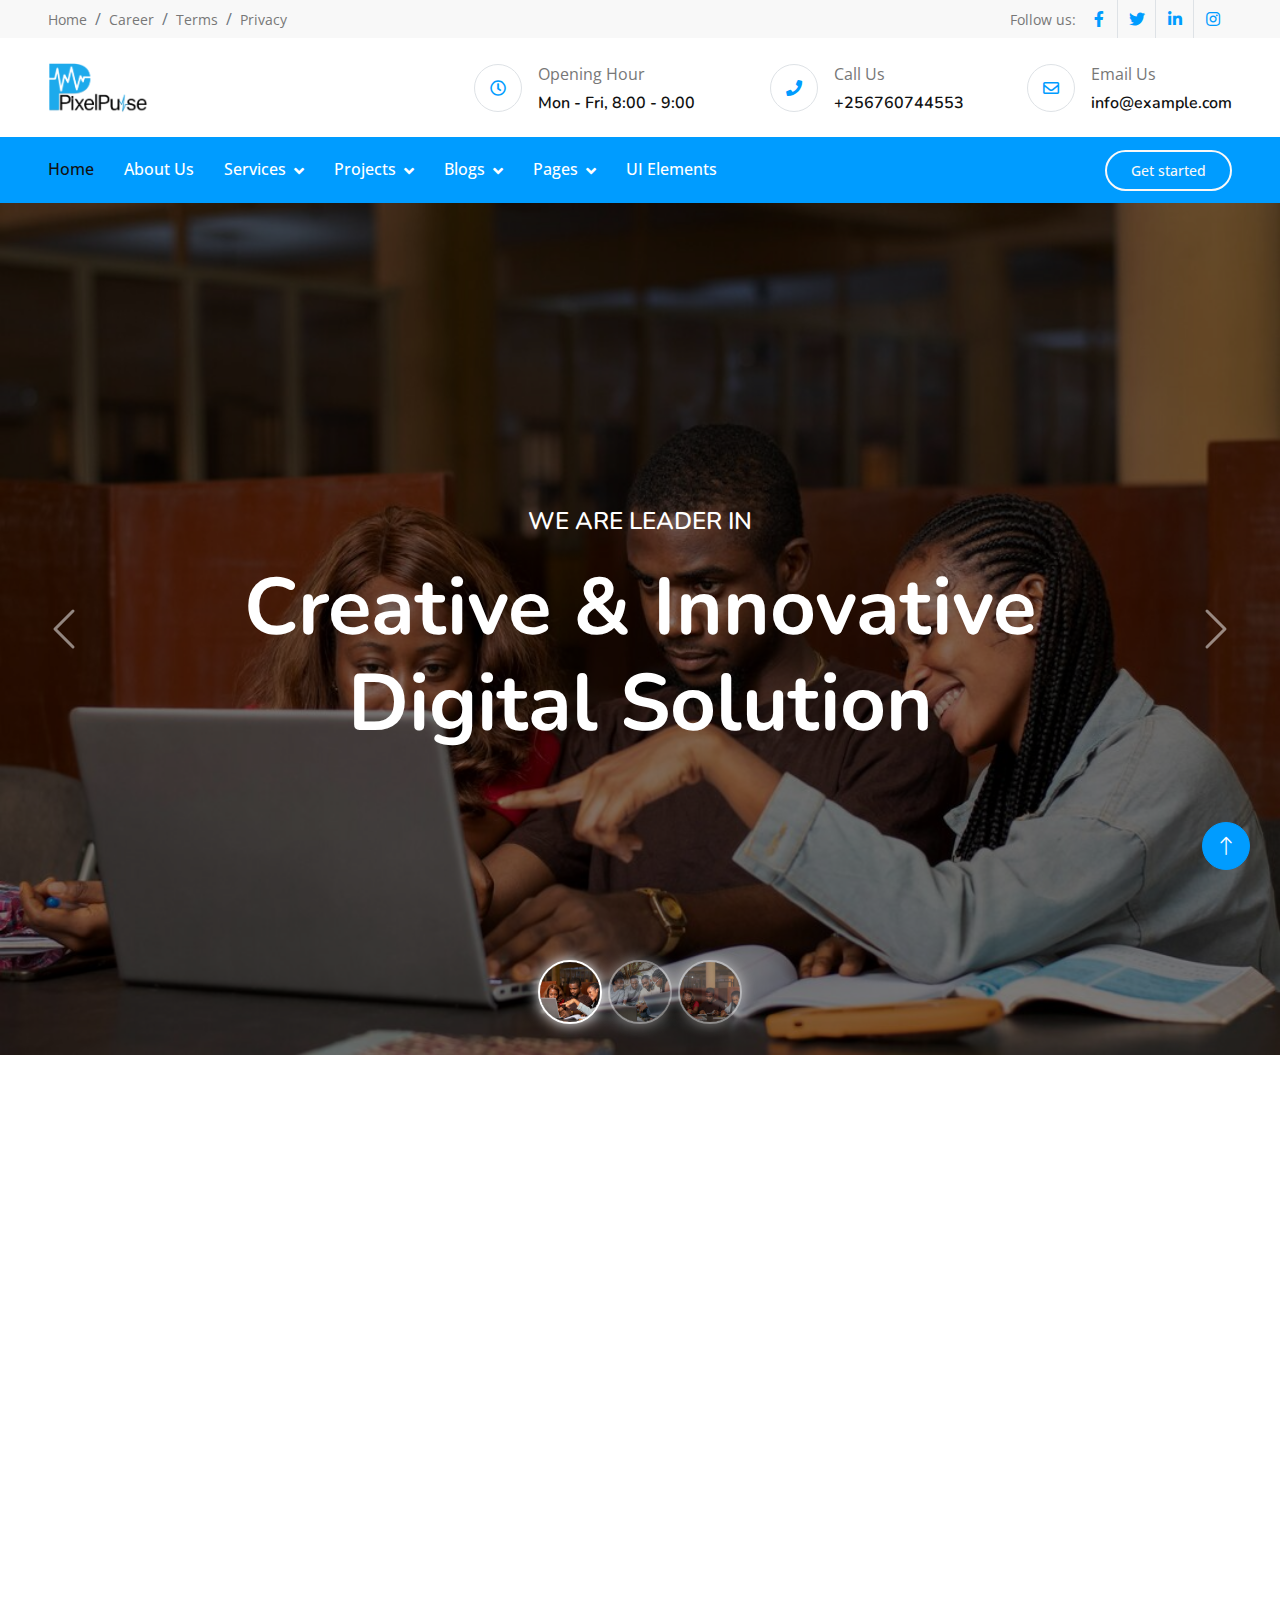
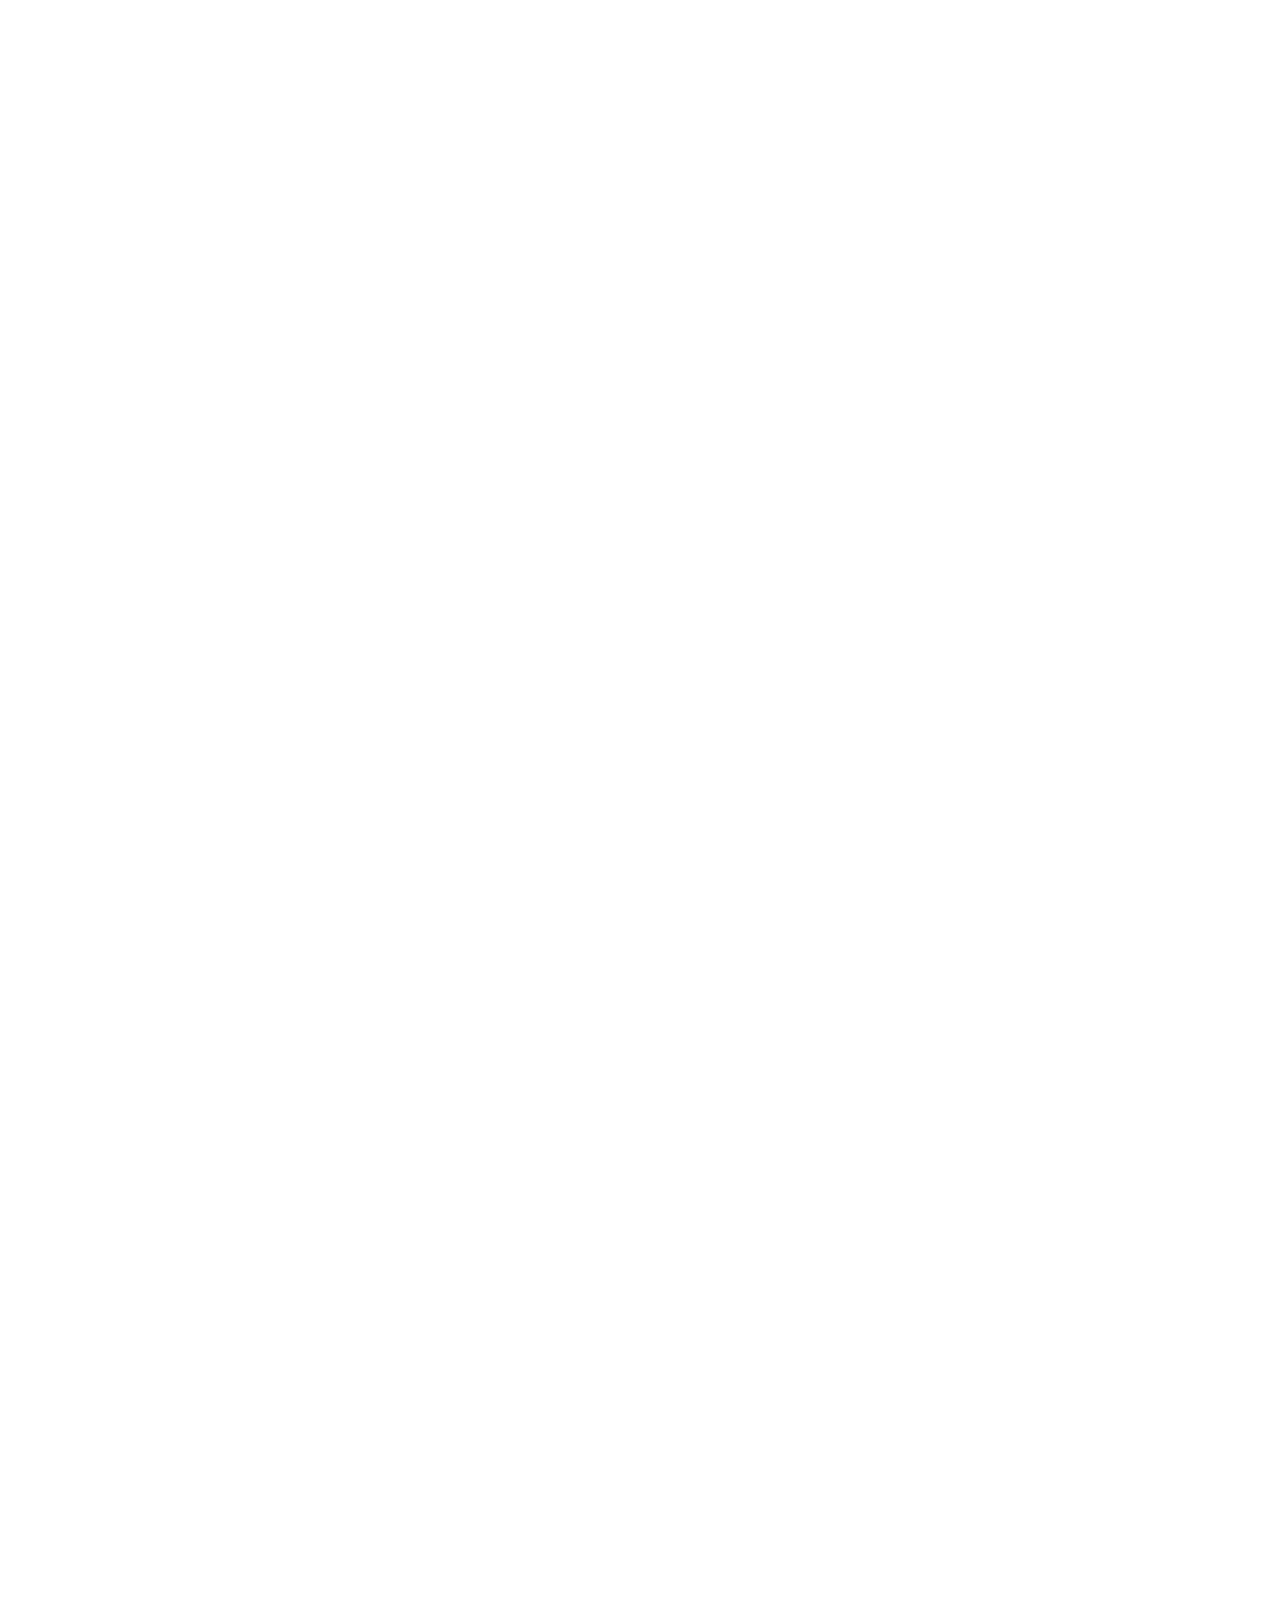
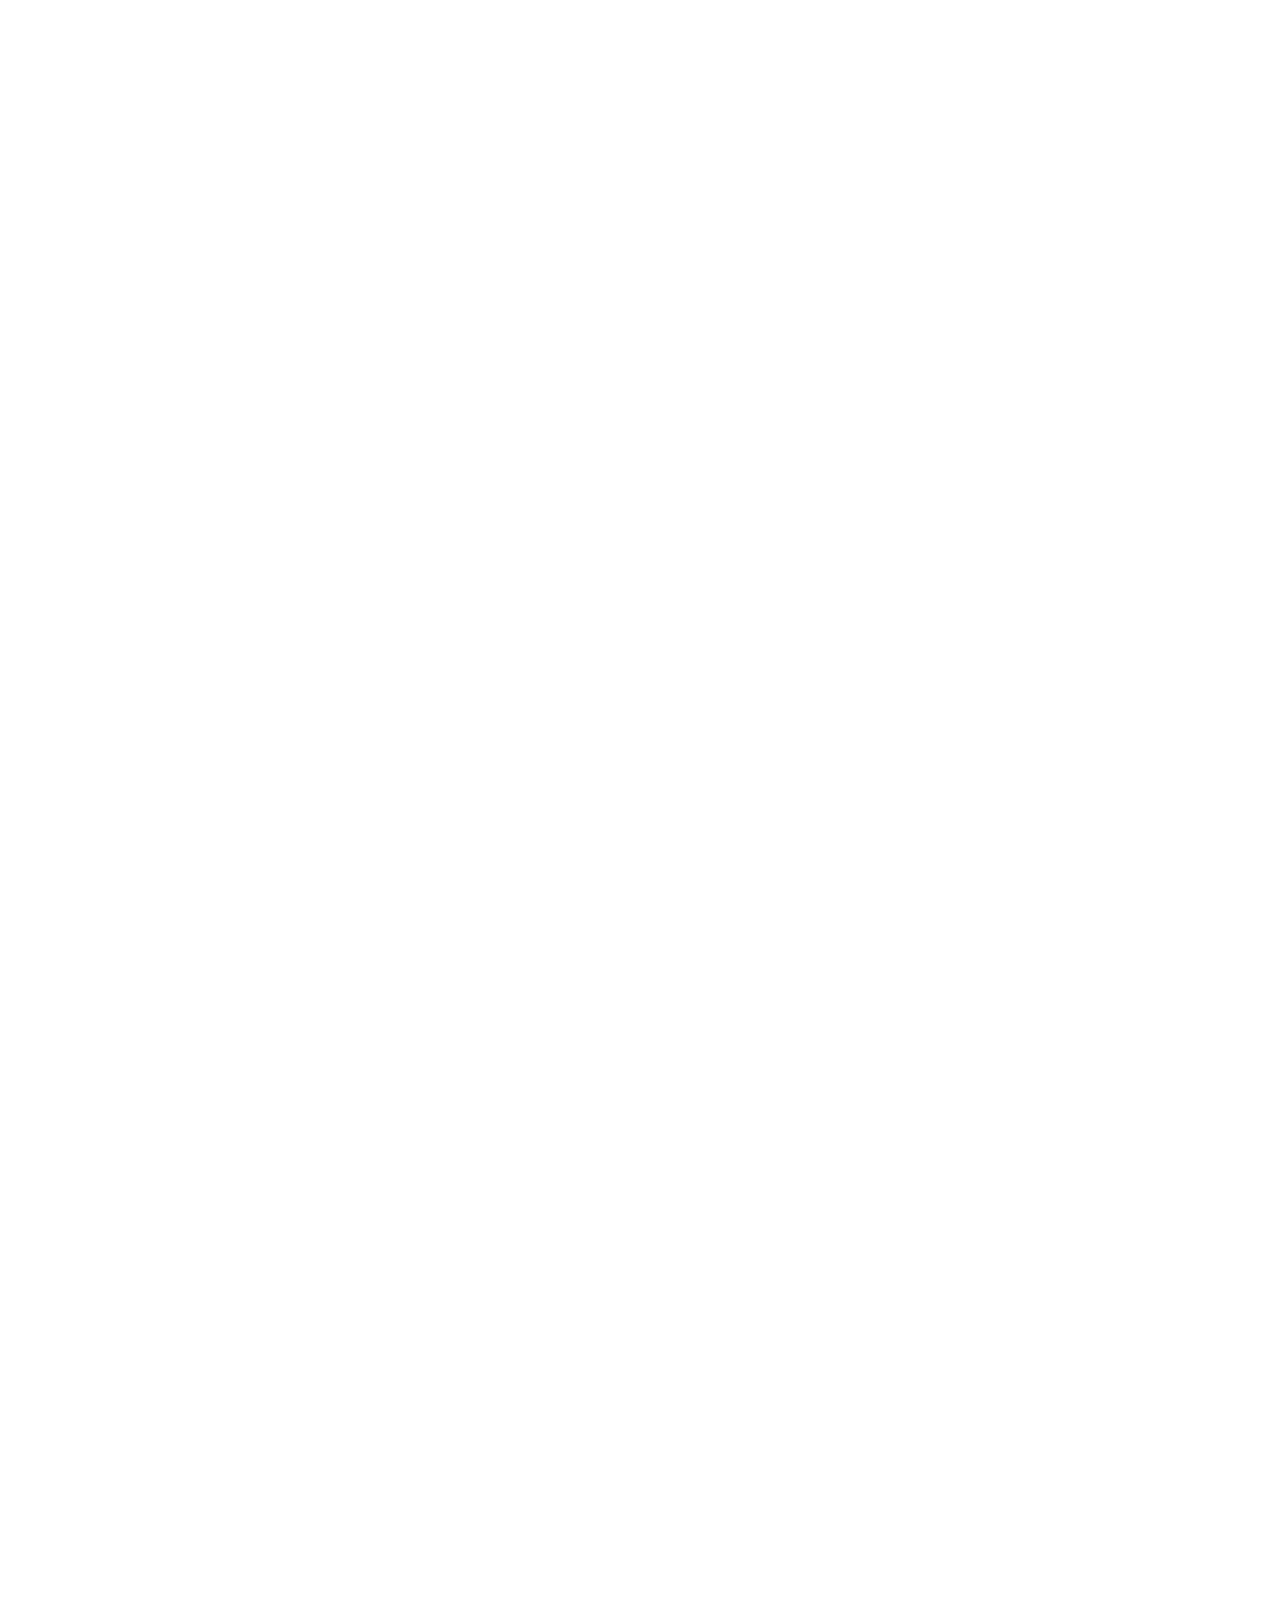
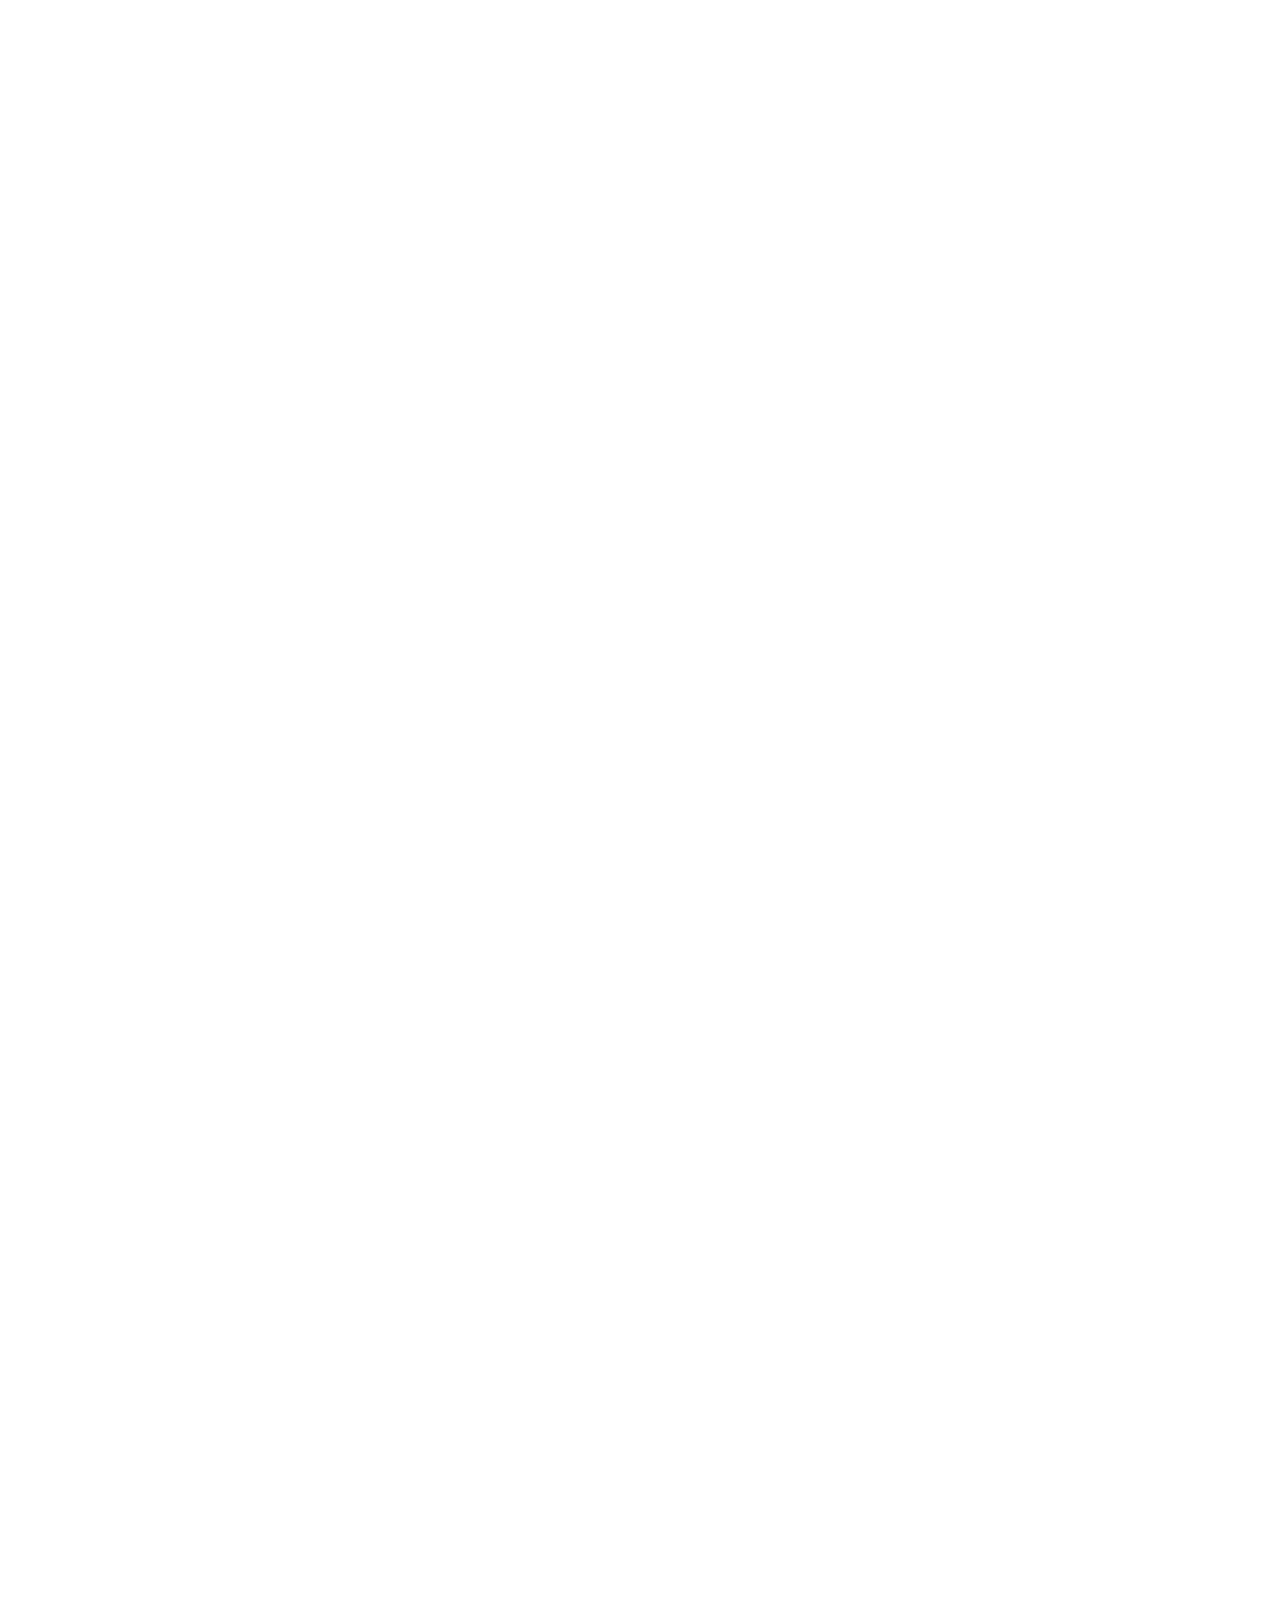
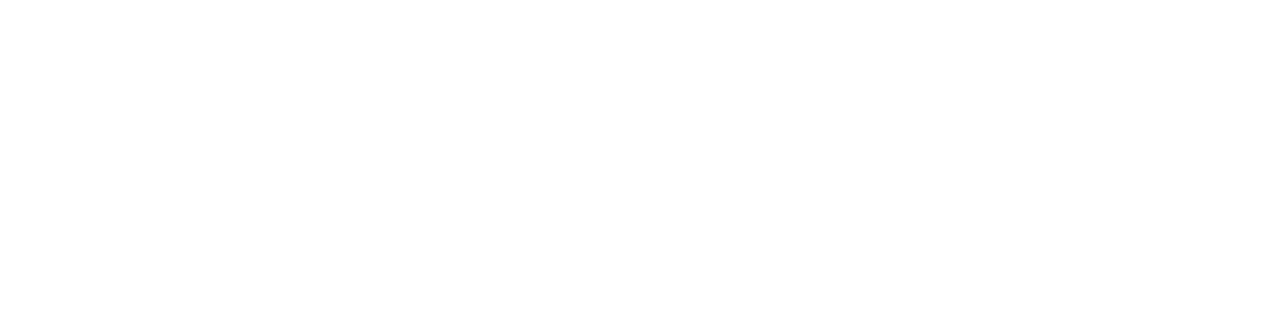
==== index.html @ 64dba848 "Update index.html" ====
<!DOCTYPE html>
<html lang="en">

<head>
  <meta charset="utf-8" />
  <title>Pixel Pulse</title>
  <meta content="width=device-width, initial-scale=1.0" name="viewport" />
  <!-- Meta tags for Pixel Pulse website -->

<meta name="description" content="Pixel Pulse is a leading software company specializing in custom web and mobile app development, innovative software solutions, and brand marketing strategies. We deliver high-quality, user-centric digital products to help businesses grow.">
<meta name="keywords" content="Pixel Pulse, Pixel Pulse company, Mobile App Development, Custom Software Solutions, Brand Marketing, Software Development Company, Digital Transformation Services, Innovative Software Solutions, Web Design and Development, Mobile App Design, Digital Product Development, User-Centric Design, Custom Web Applications, Software Company in [Your Location], Digital Marketing Solutions, App Development Experts, Enterprise Software Solutions, Full-Stack Development, Responsive Web Design, Tailored Software Development, Website Development Company">
<meta name="robots" content="index, follow">
<meta name="author" content="Pixel Pulse">
<meta name="viewport" content="width=device-width, initial-scale=1.0">
<meta property="og:title" content="Pixel Pulse | Software Development and Brand Marketing Solutions">
<meta property="og:description" content="Pixel Pulse delivers high-quality web and mobile app development, custom software solutions, and brand marketing strategies to help your business succeed in the digital world.">
<meta property="og:image" content="/images/PixelPulselogo2.png">
<meta property="og:url" content="https://www.pixpulsed.com">
<meta property="og:type" content="website">
<meta name="twitter:title" content="Pixel Pulse | Software Development and Brand Marketing Solutions">
<meta name="twitter:description" content="Pixel Pulse provides innovative software solutions, web and mobile app development, and brand marketing services to drive growth and success for your business.">
<meta name="facebook:image" content="/images/PixelPulselogo2.png">

  <meta content="" name="description" />

  <link href="/images/favicon.png" rel="icon" width="50px" />

  <link rel="preconnect" href="https://fonts.googleapis.com" />
  <link rel="preconnect" href="https://fonts.gstatic.com" crossorigin="" />
  <link
    href="https://fonts.googleapis.com/css2?family=Open+Sans:wght@400;500&amp;family=Nunito:wght@600;700&amp;display=swap"
    rel="stylesheet" />

  <link href="css/all.min.css" rel="stylesheet" />
  <link href="css/bootstrap-icons.css" rel="stylesheet" />

  <link href="css/animate.min.css" rel="stylesheet" />
  <link href="css/owl.carousel.min.css" rel="stylesheet" />
  <link href="css/lightbox.min.css" rel="stylesheet" />

  <link href="css/bootstrap.min.css" rel="stylesheet" />

  <link href="css/style.css" rel="stylesheet" />

  <script type="application/ld+json">
{
  "@context": "https://schema.org",
  "@type": "softwareCompany",
  "name": "Pixel Pulse",
  "url": "https://www.pixpulsed.com",
  "logo": "/images/PixelPulselogo2.png",
  "contactPoint": {
    "@type": "ContactPoint",
    "telephone": "+25678454419",
    "contactType": "Customer Service",
    "areaServed": "UG",
    "availableLanguage": "English"
  },
  "sameAs": [
    "https://www.facebook.com/profile.php?id=100083623573584",
  ],
  "founder": [
    {
      "@type": "Person",
      "name": "Johnson Achuk",
      "jobTitle": "CEO & Co-Founder",
      "image": "/images/Achuk.png",
      "sameAs": "https://www.facebook.com/achuk.johnson",
      "worksFor": {
        "@type": "softwareCompany",
        "name": "Pixel Pulse"
      }
    },
    {
      "@type": "Person",
      "name": "Biar Thon",
      "jobTitle": "CTO & Co-Founder",
      "image": "/images/Biar.jpg",
      "sameAs": "https://www.facebook.com/profile.php?id=61558043156077",
      "worksFor": {
        "@type": "softwareCompany",
        "name": "Pixel Pulse"
      }
    }
  ]
}
</script>

</head>

<body>
  <style>
    .spinner-container {
      position: relative;
      width: 6rem;
      height: 6rem;
    }

    .static-img {
      position: absolute;
      top: 50%;
      left: 50%;
      width: 70px;
      height: auto;
      transform: translate(-50%, -50%);
    }
  </style>

  <div id="spinner"
    class="show bg-white position-fixed translate-middle w-100 vh-100 top-50 start-50 d-flex align-items-center justify-content-center">
    <div class="spinner-container">
      <div class="spinner-border text-primary" style="width: 6rem; height: 6rem" role="status"></div>
      <img src="/images/PixelPulselogo2.png" alt="Loading" class="static-img" />
    </div>
  </div>

  <div class="container-fluid bg-light px-0 wow fadeIn" data-wow-delay="0.1s">
    <div class="row gx-0 align-items-center d-none d-lg-flex">
      <div class="col-lg-6 px-5 text-start">
        <ol class="breadcrumb mb-0">
          <li class="breadcrumb-item">
            <a class="small text-secondary" href="#">Home</a>
          </li>
          <li class="breadcrumb-item">
            <a class="small text-secondary" href="#">Career</a>
          </li>
          <li class="breadcrumb-item">
            <a class="small text-secondary" href="#">Terms</a>
          </li>
          <li class="breadcrumb-item">
            <a class="small text-secondary" href="#">Privacy</a>
          </li>
        </ol>
      </div>
      <div class="col-lg-6 px-5 text-end">
        <small>Follow us:</small>
        <div class="h-100 d-inline-flex align-items-center">
          <a class="btn-square text-primary border-end rounded-0" href=""><i class="fab fa-facebook-f"></i></a>
          <a class="btn-square text-primary border-end rounded-0" href=""><i class="fab fa-twitter"></i></a>
          <a class="btn-square text-primary border-end rounded-0" href=""><i class="fab fa-linkedin-in"></i></a>
          <a class="btn-square text-primary pe-0" href=""><i class="fab fa-instagram"></i></a>
        </div>
      </div>
    </div>
  </div>

  <div class="container-fluid py-4 px-5 wow fadeIn" data-wow-delay="0.1s">
    <div class="row align-items-center top-bar">
      <div class="col-lg-4 col-md-12 text-center text-lg-start">
        <a href="" class="navbar-brand m-0 p-0">
          <img src="/images/PixelPulselogo.png" width="100px" />
        </a>
      </div>
      <div class="col-lg-8 col-md-7 d-none d-lg-block">
        <div class="row">
          <div class="col-4">
            <div class="d-flex align-items-center justify-content-end">
              <div class="flex-shrink-0 btn-lg-square border rounded-circle">
                <i class="far fa-clock text-primary"></i>
              </div>
              <div class="ps-3">
                <p class="mb-2">Opening Hour</p>
                <h6 class="mb-0">Mon - Fri, 8:00 - 9:00</h6>
              </div>
            </div>
          </div>
          <div class="col-4">
            <div class="d-flex align-items-center justify-content-end">
              <div class="flex-shrink-0 btn-lg-square border rounded-circle">
                <i class="fa fa-phone text-primary"></i>
              </div>
              <div class="ps-3">
                <p class="mb-2">Call Us</p>
                <h6 class="mb-0">+256760744553</h6>
              </div>
            </div>
          </div>
          <div class="col-4">
            <div class="d-flex align-items-center justify-content-end">
              <div class="flex-shrink-0 btn-lg-square border rounded-circle">
                <i class="far fa-envelope text-primary"></i>
              </div>
              <div class="ps-3">
                <p class="mb-2">Email Us</p>
                <h6 class="mb-0">
                  <a href="/cdn-cgi/l/email-protection" class="__cf_email__"
                    data-cfemail="85ecebe3eac5e0fde4e8f5e9e0abe6eae8">[email�&nbsp;protected]</a>
                </h6>
              </div>
            </div>
          </div>
        </div>
      </div>
    </div>
  </div>

  <nav class="navbar navbar-expand-lg bg-primary navbar-dark sticky-top py-lg-0 px-lg-5 wow fadeIn"
    data-wow-delay="0.1s">
    <a href="#" class="navbar-brand ms-3 d-lg-none">MENU</a>
    <button type="button" class="navbar-toggler me-3" data-bs-toggle="collapse" data-bs-target="#navbarCollapse">
      <span class="navbar-toggler-icon"></span>
    </button>
    <div class="collapse navbar-collapse" id="navbarCollapse">
      <div class="navbar-nav me-auto p-3 p-lg-0">
        <a href="index.html" class="nav-item nav-link active">Home</a>
        <a href="about.html" class="nav-item nav-link">About Us</a>
        <div class="nav-item dropdown">
          <a href="#" class="nav-link dropdown-toggle" data-bs-toggle="dropdown">Services</a>
          <div class="dropdown-menu border-0 rounded-0 rounded-bottom m-0">
            <a href="service.html" class="dropdown-item">Service Grid</a>
            <a href="service-detail.html" class="dropdown-item">Service Detail</a>
          </div>
        </div>
        <div class="nav-item dropdown">
          <a href="#" class="nav-link dropdown-toggle" data-bs-toggle="dropdown">Projects</a>
          <div class="dropdown-menu border-0 rounded-0 rounded-bottom m-0">
            <a href="project.html" class="dropdown-item">Project Grid</a>
            <a href="project-detail.html" class="dropdown-item">Project Detail</a>
          </div>
        </div>
        <div class="nav-item dropdown">
          <a href="#" class="nav-link dropdown-toggle" data-bs-toggle="dropdown">Blogs</a>
          <div class="dropdown-menu border-0 rounded-0 rounded-bottom m-0">
            <a href="blog.html" class="dropdown-item">Blog Grid</a>
            <a href="blog-detail.html" class="dropdown-item">Blog Detail</a>
          </div>
        </div>
        <div class="nav-item dropdown">
          <a href="#" class="nav-link dropdown-toggle" data-bs-toggle="dropdown">Pages</a>
          <div class="dropdown-menu border-0 rounded-0 rounded-bottom m-0">
            <!--<a href="price.html" class="dropdown-item">Pricing Plan</a>-->
            <a href="feature.html" class="dropdown-item">Features</a>
            <a href="team.html" class="dropdown-item">Our Team</a>
            <a href="testimonial.html" class="dropdown-item">Testimonial</a>
            <a href="404.html" class="dropdown-item">404 Page</a>
            <a href="contact.html" class="dropdown-item">Contact Us</a>
          </div>
        </div>
        <a href="UI-elements.html" class="nav-item nav-link">UI Elements</a>
      </div>
      <a href="contact.html" class="btn btn-sm btn-outline-light rounded-pill border-2 py-2 px-4 d-none d-lg-block">Get
        started</a>
    </div>
  </nav>

  <div class="container-fluid p-0 mb-5 wow fadeIn" data-wow-delay="0.1s">
    <div id="header-carousel" class="carousel slide" data-bs-ride="carousel">
      <div class="carousel-indicators">
        <button type="button" data-bs-target="#header-carousel" data-bs-slide-to="0" class="active" aria-current="true"
          aria-label="Slide 1">
          <img class="img-fluid" src="images/carousel-1.jpg" alt="Image" />
        </button>
        <button type="button" data-bs-target="#header-carousel" data-bs-slide-to="1" aria-label="Slide 2">
          <img class="img-fluid" src="images/carousel-2.jpg" alt="Image" />
        </button>
        <button type="button" data-bs-target="#header-carousel" data-bs-slide-to="2" aria-label="Slide 3">
          <img class="img-fluid" src="images/carousel-3.jpg" alt="Image" />
        </button>
      </div>
      <div class="carousel-inner">
        <div class="carousel-item active">
          <img class="w-100" src="images/carousel-1.jpg" alt="Image" />
          <div class="carousel-caption">
            <div class="p-3" style="max-width: 900px">
              <h4 class="text-white text-uppercase mb-4 animated zoomIn">
                We Are Leader In
              </h4>
              <h1 class="display-1 text-white mb-0 animated zoomIn">
                Creative &amp; Innovative Digital Solution
              </h1>
            </div>
          </div>
        </div>
        <div class="carousel-item">
          <img class="w-100" src="images/carousel-2.jpg" alt="Image" />
          <div class="carousel-caption">
            <div class="p-3" style="max-width: 900px">
              <h4 class="text-white text-uppercase mb-4 animated zoomIn">
                We Have Minds That Help In
              </h4>
              <h1 class="display-1 text-white mb-0 animated zoomIn">
                Transforming Ideas into Digital Success
              </h1>
            </div>
          </div>
        </div>
        <div class="carousel-item">
          <img class="w-100" src="images/carousel-3.jpg" alt="Image" />
          <div class="carousel-caption">
            <div class="p-3" style="max-width: 900px">
              <h4 class="text-white text-uppercase mb-4 animated zoomIn">
                Where Technology Meets Vision
              </h4>
              <h1 class="display-1 text-white mb-0 animated zoomIn">
                Pixel Pulse Delivers it All
              </h1>
            </div>
          </div>
        </div>
      </div>
      <button class="carousel-control-prev" type="button" data-bs-target="#header-carousel" data-bs-slide="prev">
        <span class="carousel-control-prev-icon" aria-hidden="true"></span>
        <span class="visually-hidden">Previous</span>
      </button>
      <button class="carousel-control-next" type="button" data-bs-target="#header-carousel" data-bs-slide="next">
        <span class="carousel-control-next-icon" aria-hidden="true"></span>
        <span class="visually-hidden">Next</span>
      </button>
    </div>
  </div>

  <div class="container-xxl py-5">
    <div class="container">
      <div class="row g-4">
        <div class="col-lg-3 col-md-6 wow fadeInUp" data-wow-delay="0.1s">
          <div class="fact-item bg-light rounded text-center h-100 p-5">
            <i class="fa fa-certificate fa-4x text-primary mb-4"></i>
            <h5 class="mb-3">Years Experience</h5>
            <h1 class="display-5 mb-0" data-toggle="counter-up">9</h1>
          </div>
        </div>
        <div class="col-lg-3 col-md-6 wow fadeInUp" data-wow-delay="0.3s">
          <div class="fact-item bg-light rounded text-center h-100 p-5">
            <i class="fa fa-users-cog fa-4x text-primary mb-4"></i>
            <h5 class="mb-3">Team Members</h5>
            <h1 class="display-5 mb-0" data-toggle="counter-up">28</h1>
          </div>
        </div>
        <div class="col-lg-3 col-md-6 wow fadeInUp" data-wow-delay="0.5s">
          <div class="fact-item bg-light rounded text-center h-100 p-5">
            <i class="fa fa-users fa-4x text-primary mb-4"></i>
            <h5 class="mb-3">Satisfied Clients</h5>
            <h1 class="display-5 mb-0" data-toggle="counter-up">289</h1>
          </div>
        </div>
        <div class="col-lg-3 col-md-6 wow fadeInUp" data-wow-delay="0.7s">
          <div class="fact-item bg-light rounded text-center h-100 p-5">
            <i class="fa fa-check fa-4x text-primary mb-4"></i>
            <h5 class="mb-3">Projects Done</h5>
            <h1 class="display-5 mb-0" data-toggle="counter-up">334</h1>
          </div>
        </div>
      </div>
    </div>
  </div>

  <div class="container-xxl py-5">
    <div class="container">
      <div class="row g-5">
        <div class="col-lg-6 wow fadeInUp" data-wow-delay="0.1s">
          <div class="img-border">
            <img class="img-fluid" src="images/about.jpg" alt="" />
          </div>
        </div>
        <div class="col-lg-6 wow fadeInUp" data-wow-delay="0.5s">
          <div class="h-100">
            <h6 class="section-title bg-white text-start text-primary pe-3">
              About Us
            </h6>
            <h1 class="display-6 mb-4">
              #1 Digital Solution With
              <span class="text-primary">9 Years</span> Of Experience
            </h1>
            <p>
              Welcome to PixelPulse, where innovation meets excellence in
              software solutions. We are a forward-thinking company dedicated
              to crafting cutting-edge software that empowers businesses to
              thrive in the digital age. At PixelPulse, we specialize in
              creating bespoke solutions tailored to meet the unique needs of
              each client. Our team is passionate about tackling complex
              problems and delivering results that drive success.
            </p>
            <p class="mb-4">
              Whether you need a sophisticated business application or a
              robust problem-solving project, PixelPulse is your trusted
              partner on the journey to digital transformation.
            </p>
            <div class="d-flex align-items-center mb-4 pb-2">
              <img class="flex-shrink-0 rounded-circle" src="images/Achuk.png" alt=""
                style="width: 50px; height: 50px" />
              <div class="ps-4">
                <h6>Achuk Johnson</h6>
                <small>Software Engineer &amp; Co-Founder</small>
              </div>
            </div>
            <a class="btn btn-primary rounded-pill py-3 px-5" href="">Read More</a>
          </div>
        </div>
      </div>
    </div>
  </div>

  <div class="container-xxl py-5">
    <div class="container">
      <div class="text-center mx-auto mb-5 wow fadeInUp" data-wow-delay="0.1s" style="max-width: 600px">
        <h6 class="section-title bg-white text-center text-primary px-3">
          Services
        </h6>
        <h1 class="display-6 mb-4">
          We Focuse On Making The Best In All Sectors
        </h1>
      </div>
      <div class="row g-4">
        <div class="col-lg-4 col-md-6 wow fadeInUp" data-wow-delay="0.1s">
          <a class="service-item d-block rounded text-center h-100 p-4" href="">
            <img class="img-fluid rounded mb-4" src="images/service-1.jpg" alt="" />
            <h4 class="mb-0">Web Design</h4>
          </a>
        </div>
        <div class="col-lg-4 col-md-6 wow fadeInUp" data-wow-delay="0.3s">
          <a class="service-item d-block rounded text-center h-100 p-4" href="">
            <img class="img-fluid rounded mb-4" src="images/service-2.jpg" alt="" />
            <h4 class="mb-0">App Development</h4>
          </a>
        </div>
        <div class="col-lg-4 col-md-6 wow fadeInUp" data-wow-delay="0.5s">
          <a class="service-item d-block rounded text-center h-100 p-4" href="">
            <img class="img-fluid rounded mb-4" src="images/service-3.jpg" alt="" />
            <h4 class="mb-0">SEO Optimization</h4>
          </a>
        </div>
        <div class="col-lg-4 col-md-6 wow fadeInUp" data-wow-delay="0.1s">
          <a class="service-item d-block rounded text-center h-100 p-4" href="">
            <img class="img-fluid rounded mb-4" src="images/service-4.jpg" alt="" />
            <h4 class="mb-0">UX/UI Design</h4>
          </a>
        </div>
        <div class="col-lg-4 col-md-6 wow fadeInUp" data-wow-delay="0.3s">
          <a class="service-item d-block rounded text-center h-100 p-4" href="">
            <img class="img-fluid rounded mb-4" src="images/service-5.jpg" alt="" />
            <h4 class="mb-0">Problem-Solving Projects</h4>
          </a>
        </div>
        <div class="col-lg-4 col-md-6 wow fadeInUp" data-wow-delay="0.5s">
          <a class="service-item d-block rounded text-center h-100 p-4" href="">
            <img class="img-fluid rounded mb-4" src="images/service-6.jpg" alt="" />
            <h4 class="mb-0">Digitel Transformation</h4>
          </a>
        </div>
      </div>
    </div>
  </div>

  <div class="container-xxl py-5">
    <div class="container">
      <div class="row g-5">
        <div class="col-lg-6 wow fadeInUp" data-wow-delay="0.1s">
          <div class="h-100">
            <h6 class="section-title bg-white text-start text-primary pe-3">
              Why Choose Us
            </h6>
            <h1 class="display-6 mb-4">
              Why People Trust Us? Learn About Us!
            </h1>
            <p class="mb-4">
              At PixelPulse, we deliver high-quality, custom software
              solutions. Our focus on innovation and client satisfaction makes
              us the go-to partner for businesses aiming to succeed.
            </p>
            <div class="row g-4">
              <div class="col-12">
                <div class="skill">
                  <div class="d-flex justify-content-between">
                    <p class="mb-2">Digital Marketing</p>
                    <p class="mb-2">85%</p>
                  </div>
                  <div class="progress">
                    <div class="progress-bar bg-primary" role="progressbar" aria-valuenow="85" aria-valuemin="0"
                      aria-valuemax="100"></div>
                  </div>
                </div>
              </div>
              <div class="col-12">
                <div class="skill">
                  <div class="d-flex justify-content-between">
                    <p class="mb-2">SEO &amp; Backlinks</p>
                    <p class="mb-2">90%</p>
                  </div>
                  <div class="progress">
                    <div class="progress-bar bg-primary" role="progressbar" aria-valuenow="90" aria-valuemin="0"
                      aria-valuemax="100"></div>
                  </div>
                </div>
              </div>
              <div class="col-12">
                <div class="skill">
                  <div class="d-flex justify-content-between">
                    <p class="mb-2">Design &amp; Development</p>
                    <p class="mb-2">95%</p>
                  </div>
                  <div class="progress">
                    <div class="progress-bar bg-primary" role="progressbar" aria-valuenow="95" aria-valuemin="0"
                      aria-valuemax="100"></div>
                  </div>
                </div>
              </div>
            </div>
          </div>
        </div>
        <div class="col-lg-6 wow fadeInUp" data-wow-delay="0.5s">
          <div class="img-border">
            <img class="img-fluid" src="images/feature.jpg" alt="" />
          </div>
        </div>
      </div>
    </div>
  </div>

  <div class="container-xxl py-5">
    <div class="container">
      <div class="text-center mx-auto mb-5 wow fadeInUp" data-wow-delay="0.1s" style="max-width: 600px">
        <h6 class="section-title bg-white text-center text-primary px-3">
          Our Projects
        </h6>
        <h1 class="display-6 mb-4">Learn More About Our Complete Projects</h1>
      </div>
      <div class="owl-carousel project-carousel wow fadeInUp" data-wow-delay="0.1s">
        <div class="project-item border rounded h-100 p-4" data-dot="01">
          <div class="position-relative mb-4">
            <img class="img-fluid rounded" src="images/project-1.png" alt="" />
            <a href="img/project-1.png" data-lightbox="project"><i class="fa fa-eye fa-2x"></i></a>
          </div>
          <h6>Skiidemy E-learning System</h6>
          <span>A free platform offering diverse educational resources with
            features for both students and educators</span>
        </div>
        <div class="project-item border rounded h-100 p-4" data-dot="02">
          <div class="position-relative mb-4">
            <img class="img-fluid rounded" src="images/project-2.jpg" alt="" />
            <a href="img/project-2.jpg" data-lightbox="project"><i class="fa fa-eye fa-2x"></i></a>
          </div>
          <h6>E-commerce Website</h6>
          <span>A secure, user-friendly online store with responsive design and
            seamless transactions.</span>
        </div>
        <div class="project-item border rounded h-100 p-4" data-dot="03">
          <div class="position-relative mb-4">
            <img class="img-fluid rounded" src="images/project-3.jpg" alt="" />
            <a href="img/project-3.jpg" data-lightbox="project"><i class="fa fa-eye fa-2x"></i></a>
          </div>
          <h6>Customer Support Chatbot</h6>
          <span>An intelligent chatbot designed to provide instant, automated
            customer support and enhance user experience.</span>
        </div>
        <div class="project-item border rounded h-100 p-4" data-dot="04">
          <div class="position-relative mb-4">
            <img class="img-fluid rounded" src="images/project-4.jpg" alt="" />
            <a href="img/project-4.jpg" data-lightbox="project"><i class="fa fa-eye fa-2x"></i></a>
          </div>
          <h6>Video Call App</h6>
          <span>High-quality video communication for personal and professional
            use, ensuring reliable connections.</span>
        </div>
        <div class="project-item border rounded h-100 p-4" data-dot="05">
          <div class="position-relative mb-4">
            <img class="img-fluid rounded" src="images/school-management-system.PNG" alt="" />
            <a href="img/project-5.jpg" data-lightbox="project"><i class="fa fa-eye fa-2x"></i></a>
          </div>
          <h6>School Management System</h6>
          <span>A Comprehensive system for managing school smoothly </span>
        </div>
        <div class="project-item border rounded h-100 p-4" data-dot="06">
          <div class="position-relative mb-4">
            <img class="img-fluid rounded" src="images/project-6.jpg" alt="" />
            <a href="img/project-6.jpg" data-lightbox="project"><i class="fa fa-eye fa-2x"></i></a>
          </div>
          <h6>Business Management Software</h6>
          <span>Comprehensive software to streamline operations, from project
            management to customer relations</span>
        </div>
        <div class="project-item border rounded h-100 p-4" data-dot="07">
          <div class="position-relative mb-4">
            <img class="img-fluid rounded" src="images/project-7.jpg" alt="" />
            <a href="img/project-7.jpg" data-lightbox="project"><i class="fa fa-eye fa-2x"></i></a>
          </div>
          <h6>Healthcare Management System</h6>
          <span>Integrated system for managing patient records, appointments, and
            treatment plans.
          </span>
        </div>
        <div class="project-item border rounded h-100 p-4" data-dot="08">
          <div class="position-relative mb-4">
            <img class="img-fluid rounded" src="images/project-8.jpg" alt="" />
            <a href="img/project-8.jpg" data-lightbox="project"><i class="fa fa-eye fa-2x"></i></a>
          </div>
          <h6>Inventory Management System</h6>
          <span>Real-time tracking, automated restocking alerts, and detailed
            reporting for optimized inventory.</span>
        </div>
        <div class="project-item border rounded h-100 p-4" data-dot="09">
          <div class="position-relative mb-4">
            <img class="img-fluid rounded" src="images/project-9.jpg" alt="" />
            <a href="img/project-9.jpg" data-lightbox="project"><i class="fa fa-eye fa-2x"></i></a>
          </div>
          <h6>Fitness Tracking App</h6>
          <span>Intuitive app for monitoring workouts, setting goals, and
            tracking fitness progress.</span>
        </div>
        <div class="project-item border rounded h-100 p-4" data-dot="10">
          <div class="position-relative mb-4">
            <img class="img-fluid rounded" src="images/project-10.jpg" alt="" />
            <a href="img/project-10.jpg" data-lightbox="project"><i class="fa fa-eye fa-2x"></i></a>
          </div>
          <h6>Travel Booking Platform</h6>
          <span>Easy search and booking options for flights, hotels, and tours,
            simplifying travel planning.</span>
        </div>
      </div>
    </div>
  </div>

  <div class="container-xxl py-5">
    <div class="container">
      <div class="text-center mx-auto mb-5 wow fadeInUp" data-wow-delay="0.1s" style="max-width: 600px">
        <h6 class="section-title bg-white text-center text-primary px-3">
          Our Team
        </h6>
        <h1 class="display-6 mb-4">
          We Are A Creative Team For Your Dream Project
        </h1>
      </div>
      <div class="row g-4">
        <div class="col-lg-4 col-md-6 wow fadeInUp" data-wow-delay="0.1s">
          <div class="team-item rounded text-center p-4">
            <img class="img-fluid border rounded-circle w-75 p-2 mb-4" src="/images/Achuk.png" alt="" />
            <div class="team-text">
              <div class="team-title">
                <h5>Johnson Achuk</h5>
                <span>Software Engineer | Co-Founder</span>
              </div>
              <div class="team-social">
                <a class="btn btn-square btn-primary rounded-circle"
                  href="https://www.facebook.com/achuk.johnson?mibextid=ZbWKwl"><i class="fab fa-facebook-f"></i></a>
                <a class="btn btn-square btn-primary rounded-circle" href=""><i class="fab fa-twitter"></i></a>
                <a class="btn btn-square btn-primary rounded-circle" href=""><i class="fab fa-instagram"></i></a>
              </div>
            </div>
          </div>
        </div>
        <div class="col-lg-4 col-md-6 wow fadeInUp" data-wow-delay="0.3s">
          <div class="team-item rounded text-center p-4">
            <img class="img-fluid border rounded-circle w-75 p-2 mb-4" src="/images/Biar.jpg" alt="" />
            <div class="team-text">
              <div class="team-title">
                <h5>Biar Thon</h5>
                <span>Software Engineer | Co-Founder </span>
              </div>
              <div class="team-social">
                <a class="btn btn-square btn-primary rounded-circle" href=""><i class="fab fa-facebook-f"></i></a>
                <a class="btn btn-square btn-primary rounded-circle" href=""><i class="fab fa-twitter"></i></a>
                <a class="btn btn-square btn-primary rounded-circle" href=""><i class="fab fa-instagram"></i></a>
              </div>
            </div>
          </div>
        </div>
        <div class="col-lg-4 col-md-6 wow fadeInUp" data-wow-delay="0.5s">
          <div class="team-item rounded text-center p-4">
            <img class="img-fluid border rounded-circle w-75 p-2 mb-4" src="images/james.jpg" alt="" />
            <div class="team-text">
              <div class="team-title">
                <h5>Chadrach Chol</h5>
                <span>Marketing</span>
              </div>
              <div class="team-social">
                <a class="btn btn-square btn-primary rounded-circle" href=""><i class="fab fa-facebook-f"></i></a>
                <a class="btn btn-square btn-primary rounded-circle" href=""><i class="fab fa-twitter"></i></a>
                <a class="btn btn-square btn-primary rounded-circle" href=""><i class="fab fa-instagram"></i></a>
              </div>
            </div>
          </div>
        </div>
      </div>
    </div>
  </div>

  <div class="container-xxl py-5">
    <div class="container">
      <div class="text-center mx-auto mb-5 wow fadeInUp" data-wow-delay="0.1s" style="max-width: 600px">
        <h6 class="section-title bg-white text-center text-primary px-3">
          Testimonial
        </h6>
        <h1 class="display-6 mb-4">What Our Clients Say!</h1>
      </div>
      <div class="owl-carousel testimonial-carousel wow fadeInUp" data-wow-delay="0.1s">
        <div class="testimonial-item bg-light rounded p-4">
          <div class="d-flex align-items-center mb-4">
            <img class="flex-shrink-0 rounded-circle border p-1" src="images/testimonial-1.jpg" alt="" />
            <div class="ms-4">
              <h5 class="mb-1">John M</h5>
              <span>Entrepreneur</span>
            </div>
          </div>
          <p class="mb-0">
            PixelPulse transformed our online presence with their e-commerce
            solution. The team was professional, responsive, and delivered a
            high-quality product. Highly recommend!
          </p>
        </div>
        <div class="testimonial-item bg-light rounded p-4">
          <div class="d-flex align-items-center mb-4">
            <img class="flex-shrink-0 rounded-circle border p-1" src="images/testimonial-2.jpg" alt="" />
            <div class="ms-4">
              <h5 class="mb-1">Sarah L</h5>
              <span>Business Owner</span>
            </div>
          </div>
          <p class="mb-0">
            Working with PixelPulse on our video call app was a fantastic
            experience. Their innovative approach and attention to detail made
            all the difference. We’re thrilled with the results!
          </p>
        </div>
        <div class="testimonial-item bg-light rounded p-4">
          <div class="d-flex align-items-center mb-4">
            <img class="flex-shrink-0 rounded-circle border p-1" src="images/testimonial-3.jpg" alt="" />
            <div class="ms-4">
              <h5 class="mb-1">Emily Rauda</h5>
              <span>Educational Consultant</span>
            </div>
          </div>
          <p class="mb-0">
            The Skiidemy eLearning Platform exceeded our expectations.
            PixelPulse created a user-friendly interface that our students
            love. Their support throughout the project was exceptional.
          </p>
        </div>
        <div class="testimonial-item bg-light rounded p-4">
          <div class="d-flex align-items-center mb-4">
            <img class="flex-shrink-0 rounded-circle border p-1" src="images/testimonial-4.jpg" alt="" />
            <div class="ms-4">
              <h5 class="mb-1">Michael B</h5>
              <span>Entrepreneur</span>
            </div>
          </div>
          <p class="mb-0">
            The inventory management system PixelPulse developed for us has
            streamlined our operations significantly. The real-time tracking
            and automated alerts are game-changers for our business.
          </p>
        </div>
      </div>
    </div>
  </div>

  <div class="container-xxl py-5">
    <div class="container">
      <div class="text-center mx-auto mb-5 wow fadeInUp" data-wow-delay="0.1s" style="max-width: 600px">
        <h6 class="section-title bg-white text-center text-primary px-3">
          Blog
        </h6>
        <h1 class="display-6 mb-4">Latest From Our Blog</h1>
      </div>
      <div class="row g-4">
        <div class="col-lg-4 col-md-6 wow fadeInUp" data-wow-delay="0.1s">
          <div class="blog-item">
            <img class="img-fluid" src="images/blog-1.jpg" alt="" />
            <div class="blog-text">
              <div class="breadcrumb">
                <a class="breadcrumb-item small" href="#"><i class="fa fa-user me-2"></i>Admin</a>
                <a class="breadcrumb-item small" href="#"><i class="fa fa-calendar-alt me-2"></i>01 Jan, 2024</a>
              </div>
              <a class="h4 mb-0" href="">Professional Collaboration between executives</a>
            </div>
          </div>
        </div>
        <div class="col-lg-4 col-md-6 wow fadeInUp" data-wow-delay="0.3s">
          <div class="blog-item">
            <img class="img-fluid" src="images/blog-2.jpg" alt="" />
            <div class="blog-text">
              <div class="breadcrumb">
                <a class="breadcrumb-item small" href="#"><i class="fa fa-user me-2"></i>Admin</a>
                <a class="breadcrumb-item small" href="#"><i class="fa fa-calendar-alt me-2"></i>01 Jan, 2024</a>
              </div>
              <a class="h4 mb-0" href="">Team meetings to disciss digital strategies</a>
            </div>
          </div>
        </div>
        <div class="col-lg-4 col-md-6 wow fadeInUp" data-wow-delay="0.5s">
          <div class="blog-item">
            <img class="img-fluid" src="images/blog-3.jpg" alt="" />
            <div class="blog-text">
              <div class="breadcrumb">
                <a class="breadcrumb-item small" href="#"><i class="fa fa-user me-2"></i>Admin</a>
                <a class="breadcrumb-item small" href="#"><i class="fa fa-calendar-alt me-2"></i>01 Jan, 2024</a>
              </div>
              <a class="h4 mb-0" href="">Discusion on innovative digital solution</a>
            </div>
          </div>
        </div>
      </div>
    </div>
  </div>

  <div class="container-fluid bg-dark text-body footer mt-5 pt-5 wow fadeIn" data-wow-delay="0.1s">
    <div class="container py-5">
      <div class="row g-5">
        <div class="col-lg-3 col-md-6">
          <h5 class="text-light mb-4">Address</h5>
          <p class="mb-2">
            <i class="fa fa-map-marker-alt me-3"></i>Nakasero, Kampala, Uganda
          </p>
          <p class="mb-2">
            <i class="fa fa-phone-alt me-3"></i>+256760744553
          </p>
          <p class="mb-2">
            <i class="fa fa-envelope me-3"></i><a href="/cdn-cgi/l/email-protection" class="__cf_email__"
              data-cfemail="afc6c1c9c0efcad7cec2dfc3ca81ccc0c2">[email�&nbsp;protected]</a>
          </p>
          <div class="d-flex pt-2">
            <a class="btn btn-square btn-outline-secondary rounded-circle me-1" href=""><i
                class="fab fa-twitter"></i></a>
            <a class="btn btn-square btn-outline-secondary rounded-circle me-1" href=""><i
                class="fab fa-facebook-f"></i></a>
            <a class="btn btn-square btn-outline-secondary rounded-circle me-1" href=""><i
                class="fab fa-youtube"></i></a>
            <a class="btn btn-square btn-outline-secondary rounded-circle me-0" href=""><i
                class="fab fa-linkedin-in"></i></a>
          </div>
        </div>
        <div class="col-lg-3 col-md-6">
          <h5 class="text-light mb-4">Quick Links</h5>
          <a class="btn btn-link" href="about.html">About Us</a>
          <a class="btn btn-link" href="contact.html">Contact Us</a>
          <a class="btn btn-link" href="service-detail.html">Our Services</a>
          <a class="btn btn-link" href="">Terms &amp; Condition</a>
          <a class="btn btn-link" href="contact.html">Support</a>
        </div>
        <div class="col-lg-3 col-md-6">
          <h5 class="text-light mb-4">Gallery</h5>
          <div class="row g-2">
            <div class="col-4">
              <img class="img-fluid rounded" src="images/project-1.jpg" alt="Image" />
            </div>
            <div class="col-4">
              <img class="img-fluid rounded" src="images/project-2.jpg" alt="Image" />
            </div>
            <div class="col-4">
              <img class="img-fluid rounded" src="images/project-3.jpg" alt="Image" />
            </div>
            <div class="col-4">
              <img class="img-fluid rounded" src="images/project-4.jpg" alt="Image" />
            </div>
            <div class="col-4">
              <img class="img-fluid rounded" src="images/project-5.jpg" alt="Image" />
            </div>
            <div class="col-4">
              <img class="img-fluid rounded" src="images/project-6.jpg" alt="Image" />
            </div>
          </div>
        </div>
        <div class="col-lg-3 col-md-6">
          <h5 class="text-light mb-4">Newsletter</h5>
          <p>
            Stay in touch with us for the latest updates, insights and behind
            the scenes
          </p>
          <div class="position-relative mx-auto" style="max-width: 400px">
            <input class="form-control bg-transparent border-secondary w-100 py-3 ps-4 pe-5" type="text"
              placeholder="Your email" />
            <button type="button" class="btn btn-primary py-2 position-absolute top-0 end-0 mt-2 me-2">
              SignUp
            </button>
          </div>
        </div>
      </div>
    </div>
    <div class="container-fluid copyright">
      <div class="container">
        <div class="row">
          <div class="col-md-6 text-center text-md-start mb-3 mb-md-0">
            © <a href="#">Pixel Pulse</a>, All Right Reserved.
          </div>
          <div class="col-md-6 text-center text-md-end"></div>
        </div>
      </div>
    </div>
  </div>

  <a href="#" class="btn btn-lg btn-primary btn-lg-square rounded-circle back-to-top"><i class="bi bi-arrow-up"></i></a>

  <script data-cfasync="false" src="js/email-decode.min.js"></script>
  <script src="js/jquery-3.4.1.min.js" type="b17a7f846be6cbba4824e13c-text/javascript"></script>
  <script src="js/bootstrap.bundle.min.js" type="b17a7f846be6cbba4824e13c-text/javascript"></script>
  <script src="js/wow.min.js" type="b17a7f846be6cbba4824e13c-text/javascript"></script>
  <script src="js/easing.min.js" type="b17a7f846be6cbba4824e13c-text/javascript"></script>
  <script src="js/waypoints.min.js" type="b17a7f846be6cbba4824e13c-text/javascript"></script>
  <script src="js/counterup.min.js" type="b17a7f846be6cbba4824e13c-text/javascript"></script>
  <script src="js/owl.carousel.min.js" type="b17a7f846be6cbba4824e13c-text/javascript"></script>
  <script src="js/isotope.pkgd.min.js" type="b17a7f846be6cbba4824e13c-text/javascript"></script>
  <script src="js/lightbox.min.js" type="b17a7f846be6cbba4824e13c-text/javascript"></script>

  <script src="js/main.js" type="b17a7f846be6cbba4824e13c-text/javascript"></script>
  <script src="js/rocket-loader.min.js" data-cf-settings="b17a7f846be6cbba4824e13c-|49" defer=""></script>
</body>

</html>
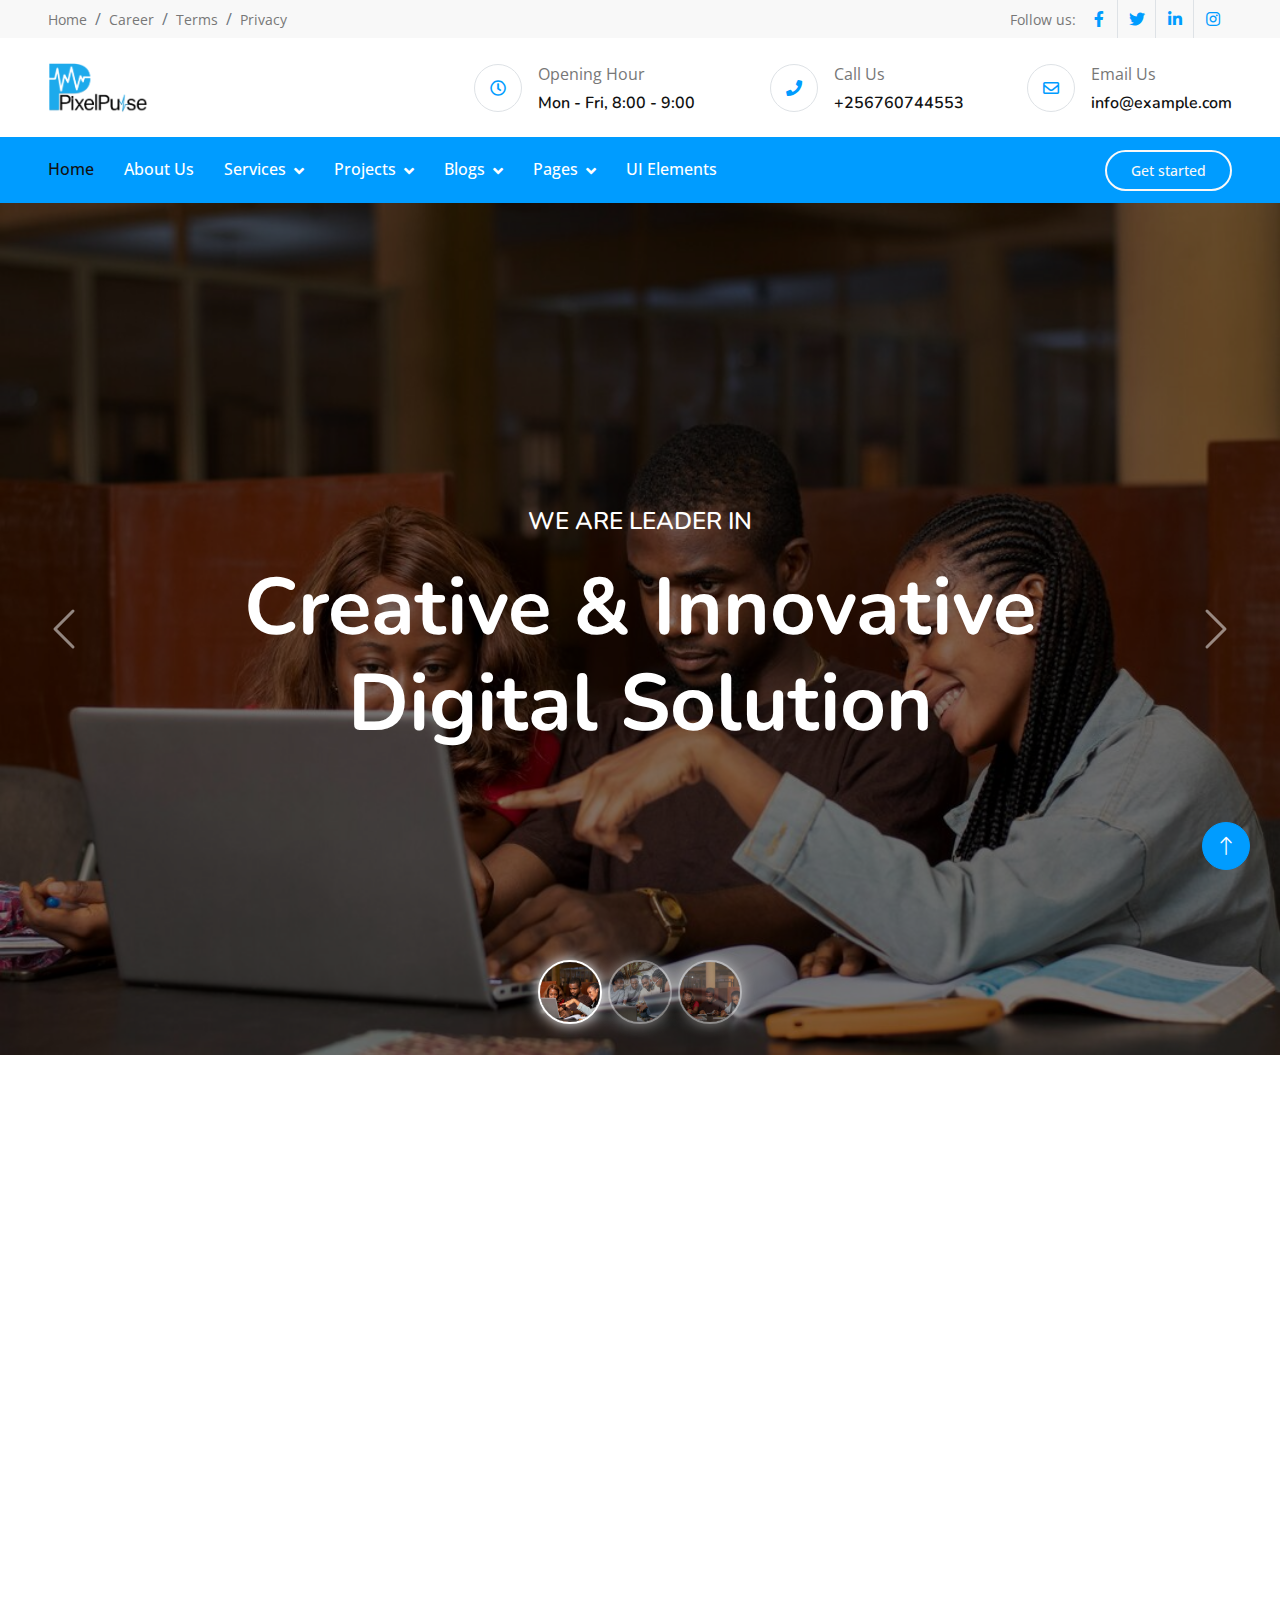
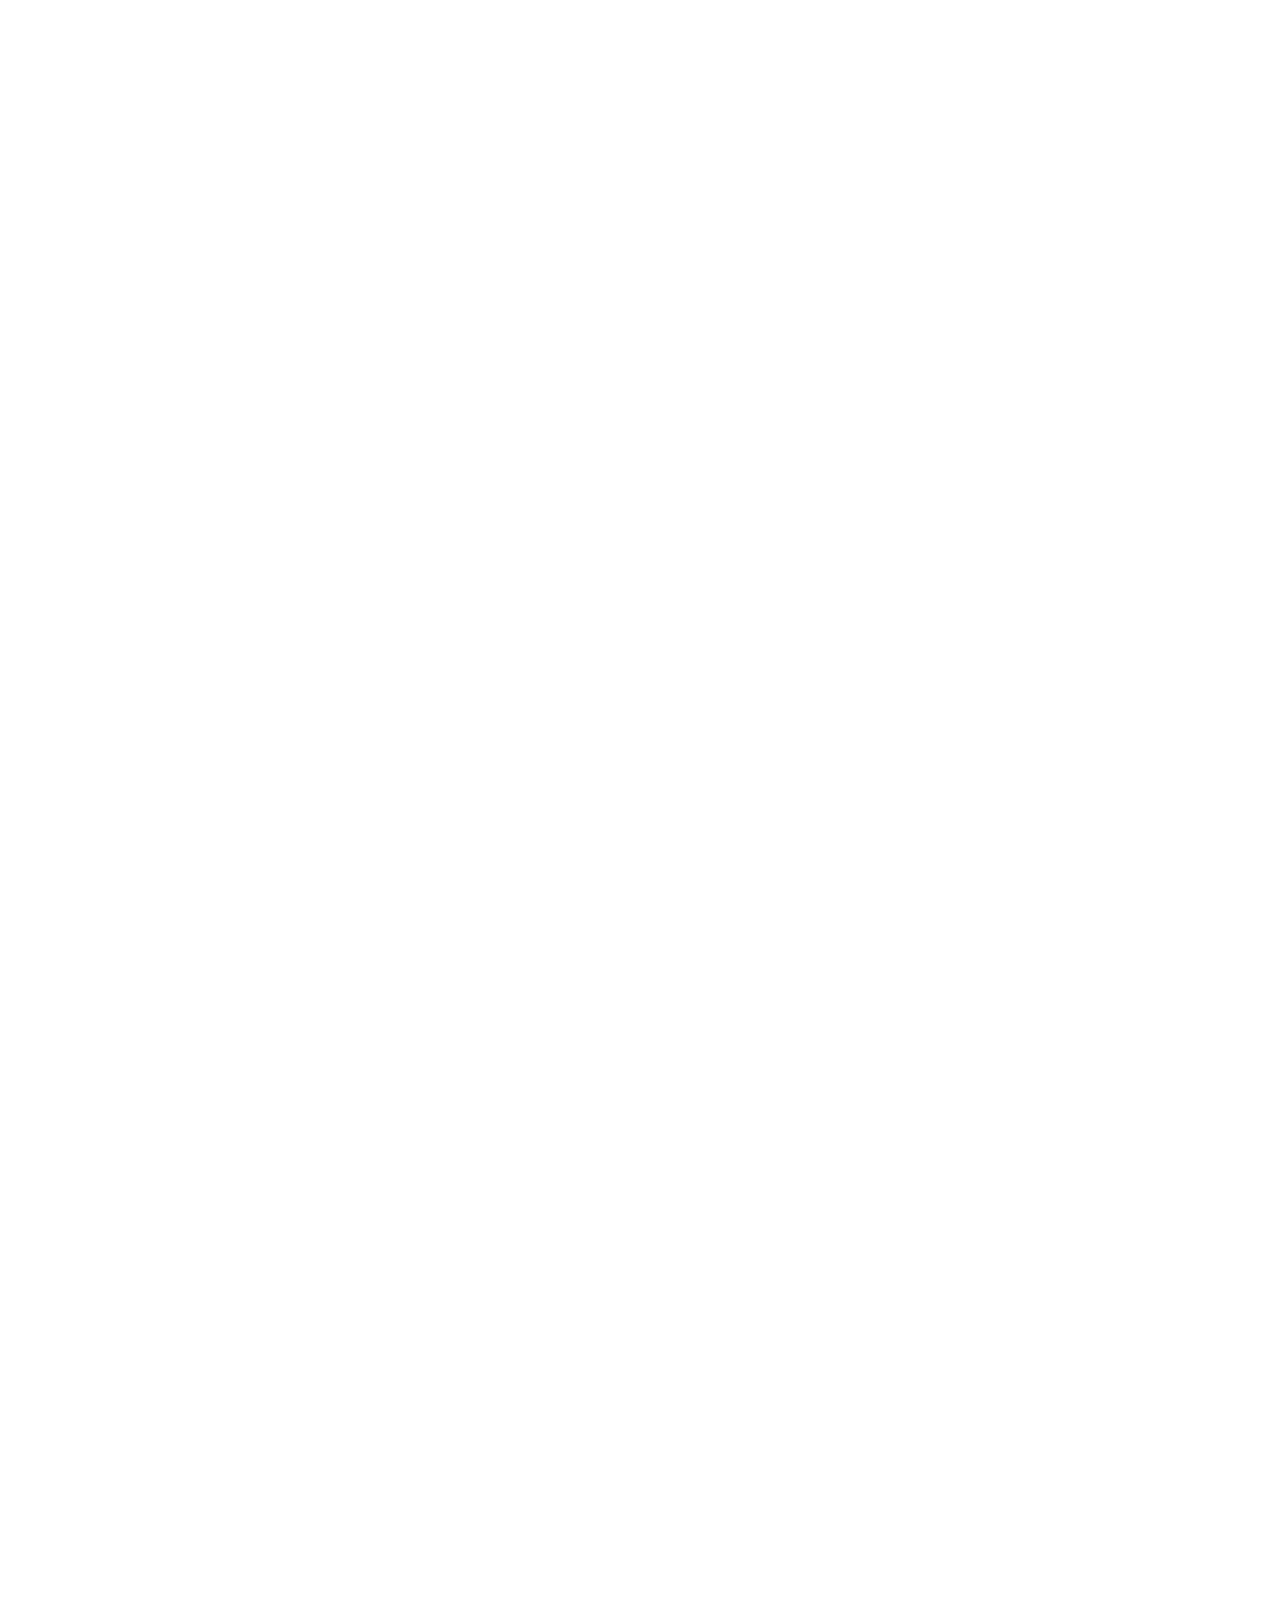
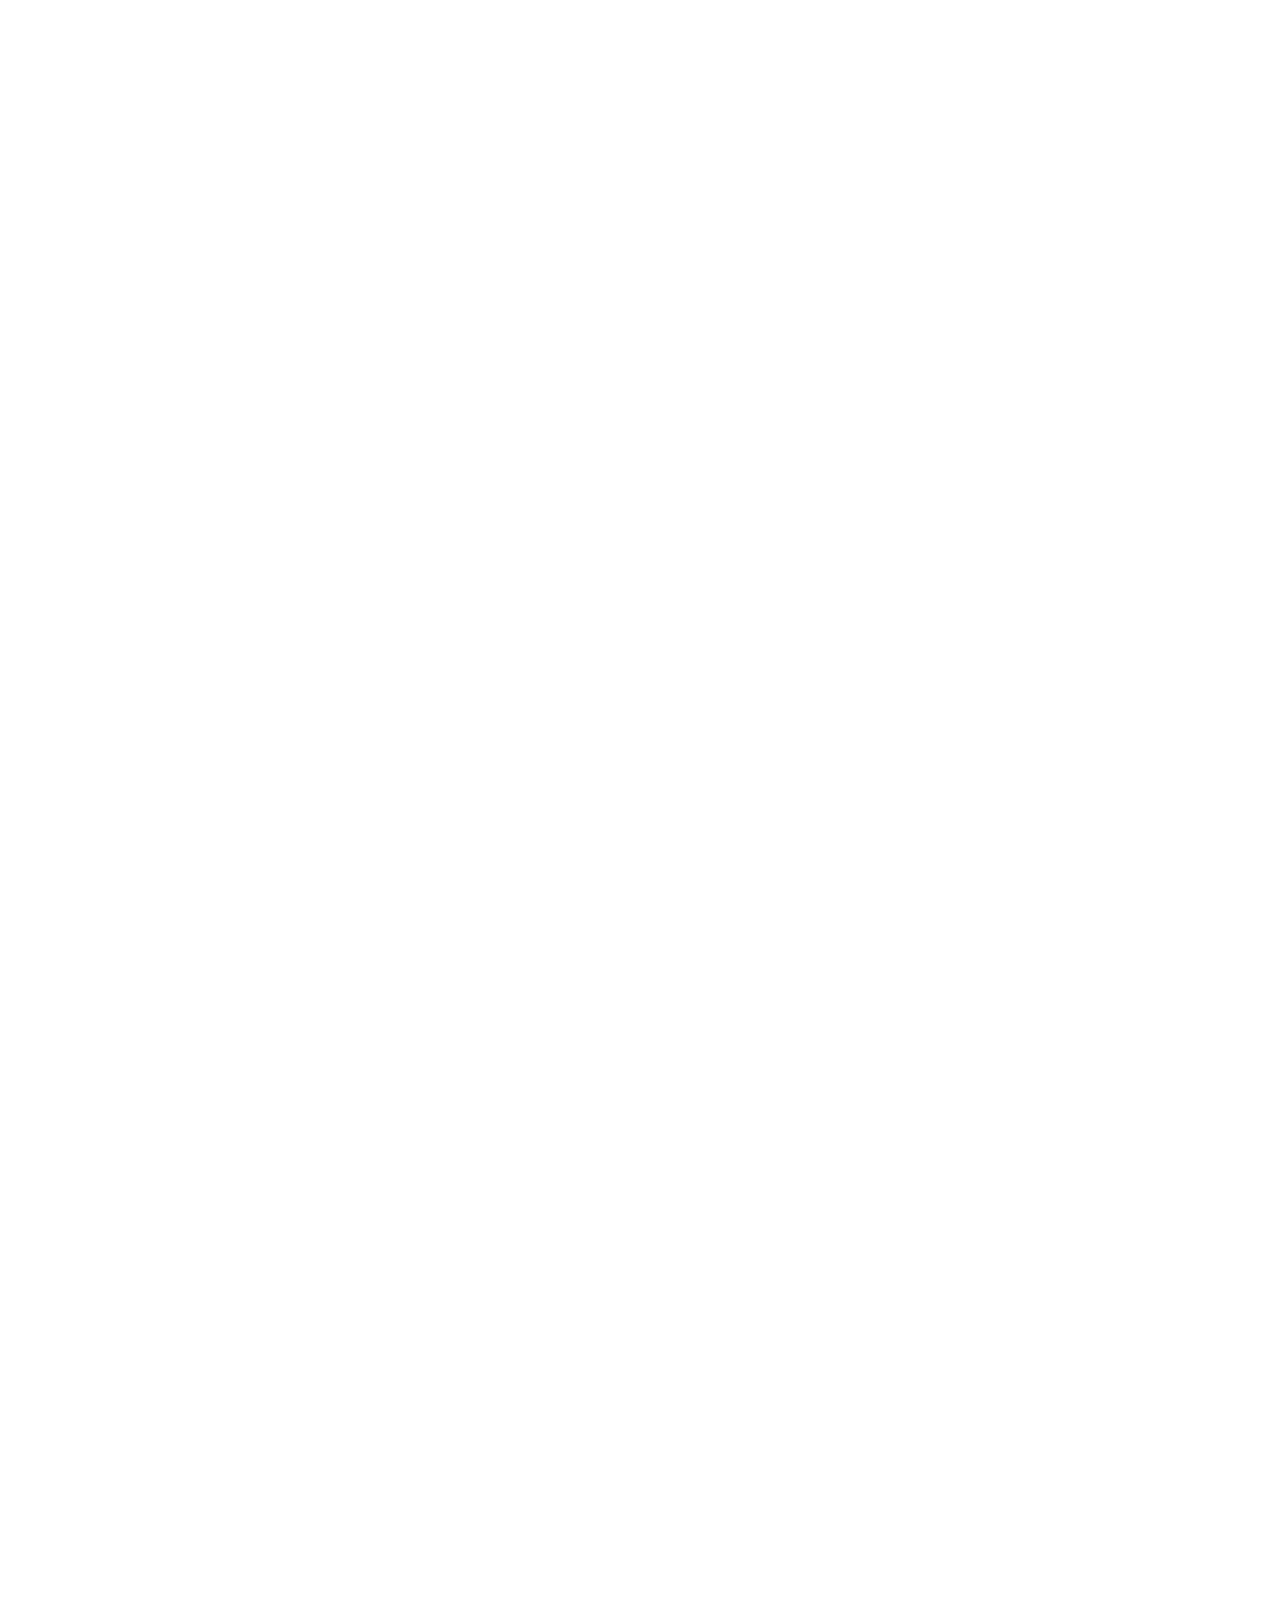
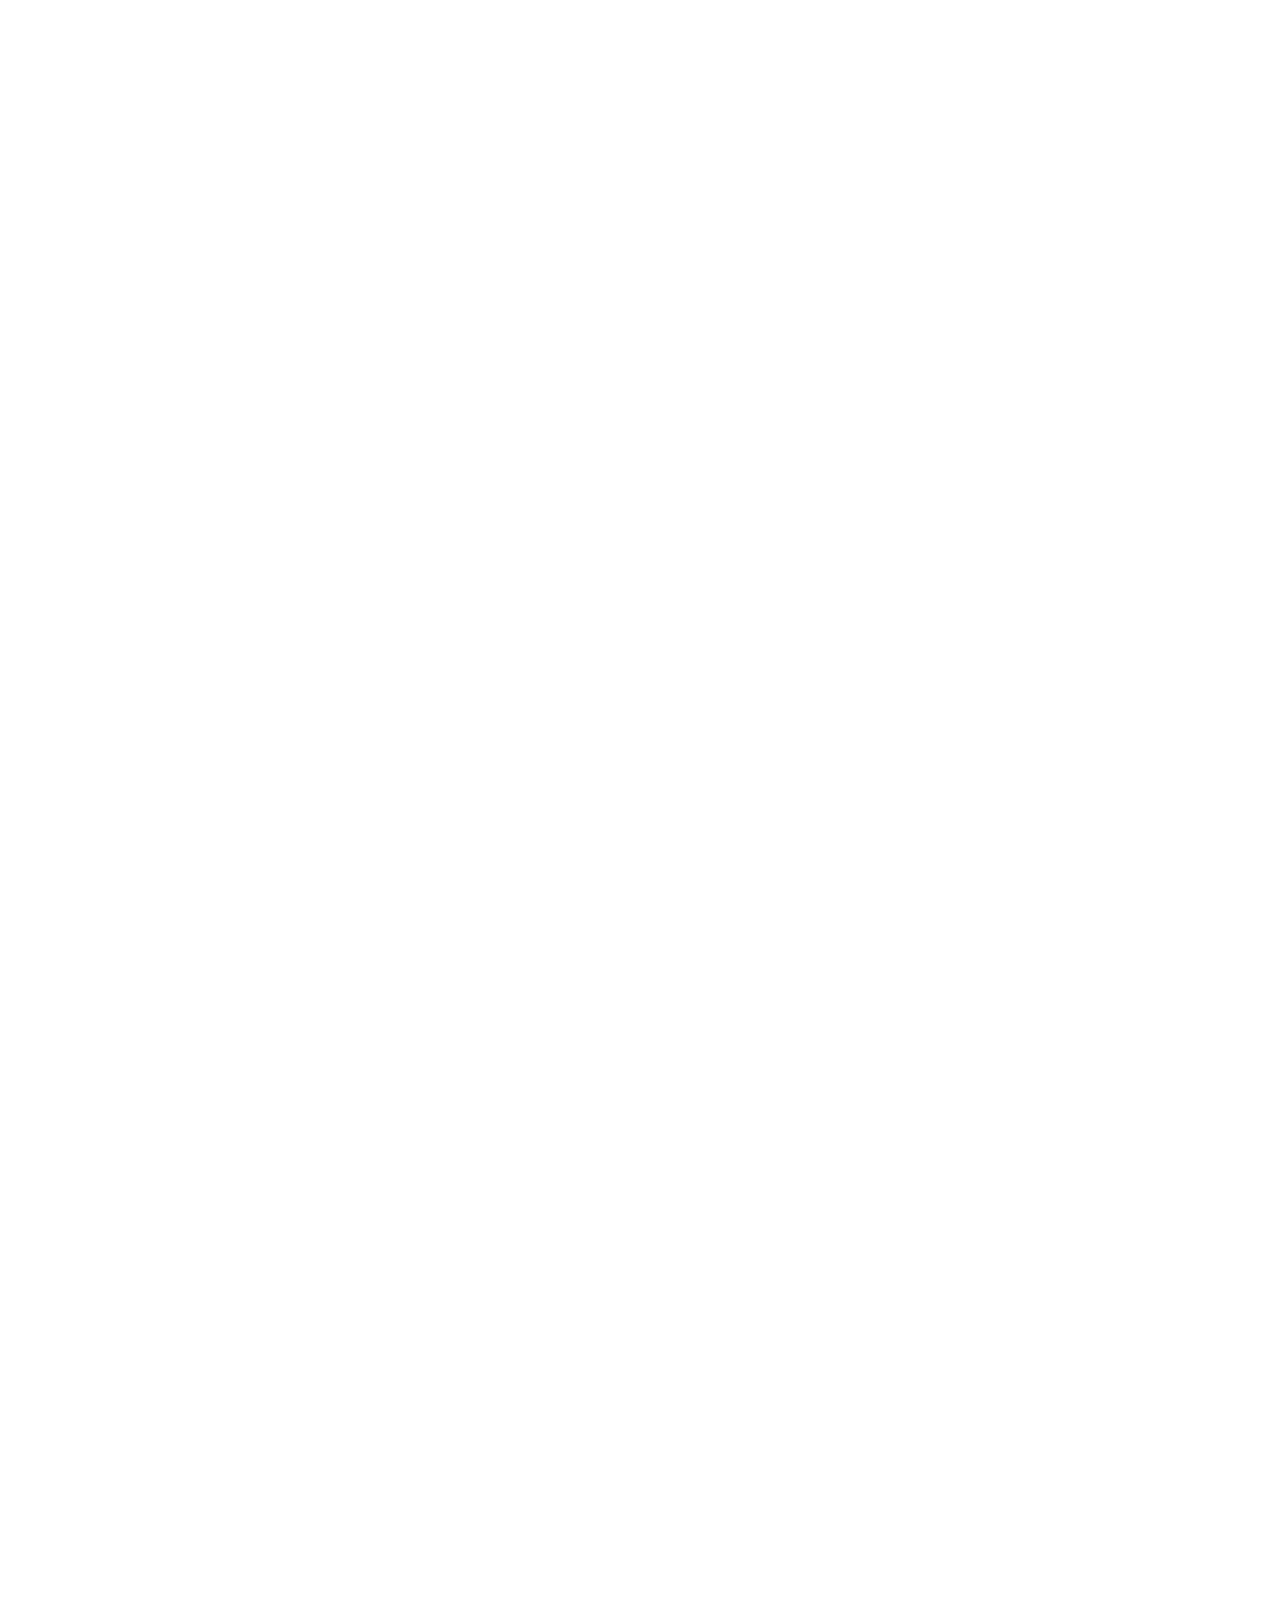
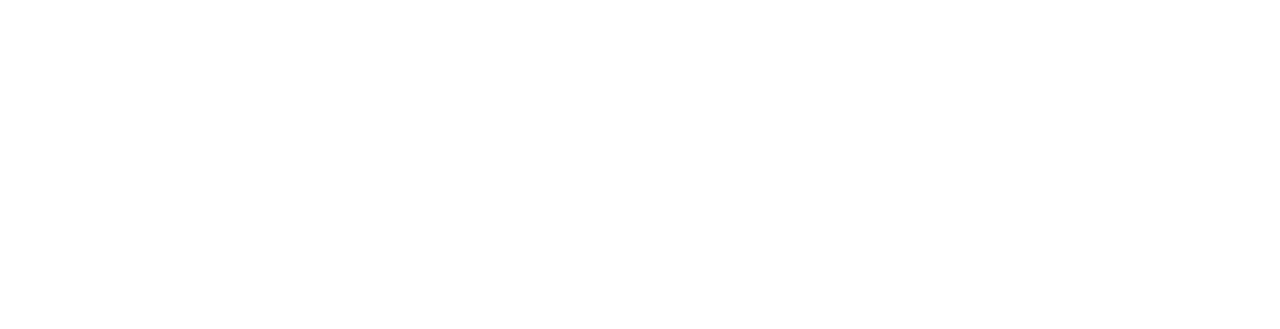
==== commit 527573a1: "Update index.html" ====
--- a/index.html
+++ b/index.html
@@ -655,7 +655,7 @@
         </div>
         <div class="col-lg-4 col-md-6 wow fadeInUp" data-wow-delay="0.5s">
           <div class="team-item rounded text-center p-4">
-            <img class="img-fluid border rounded-circle w-75 p-2 mb-4" src="images/james.jpg" alt="" />
+            <img class="img-fluid border rounded-circle w-75 p-2 mb-4" src="images/chol.jpg" alt="" />
             <div class="team-text">
               <div class="team-title">
                 <h5>Chadrach Chol</h5>
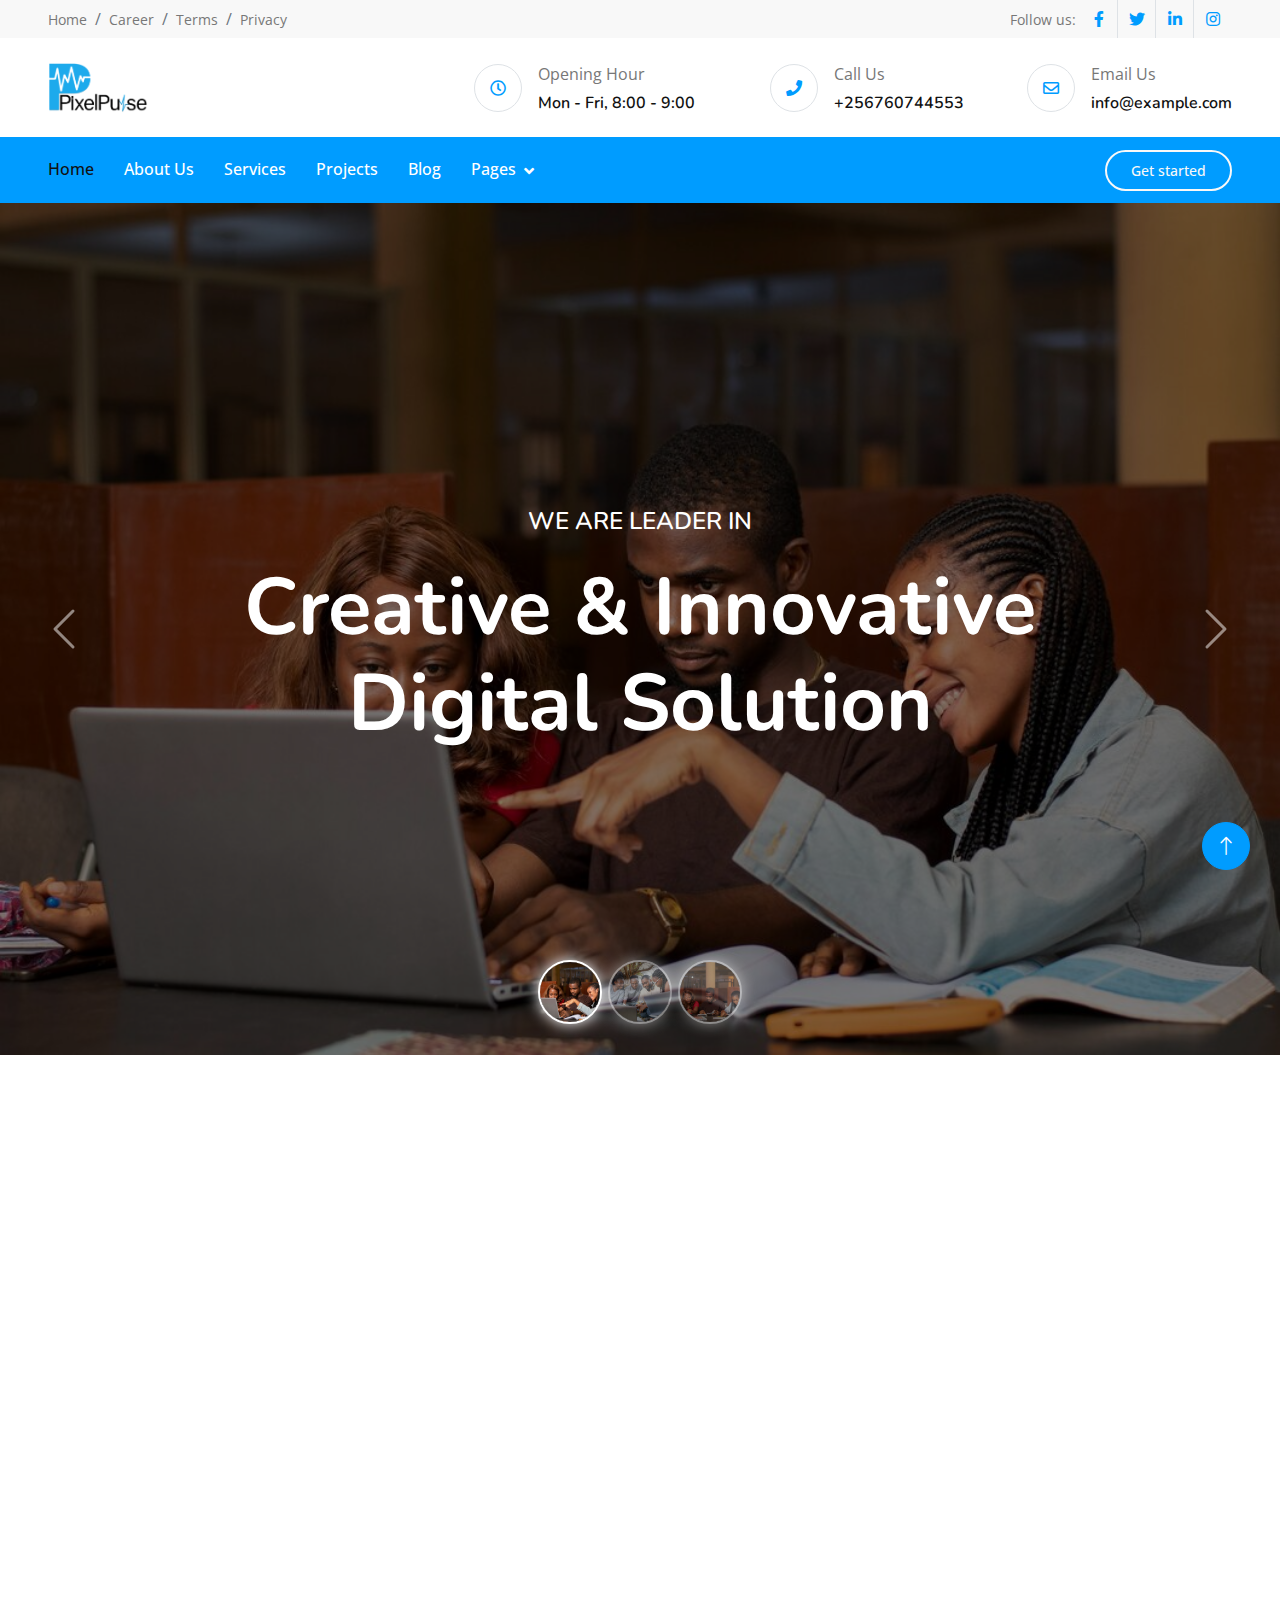
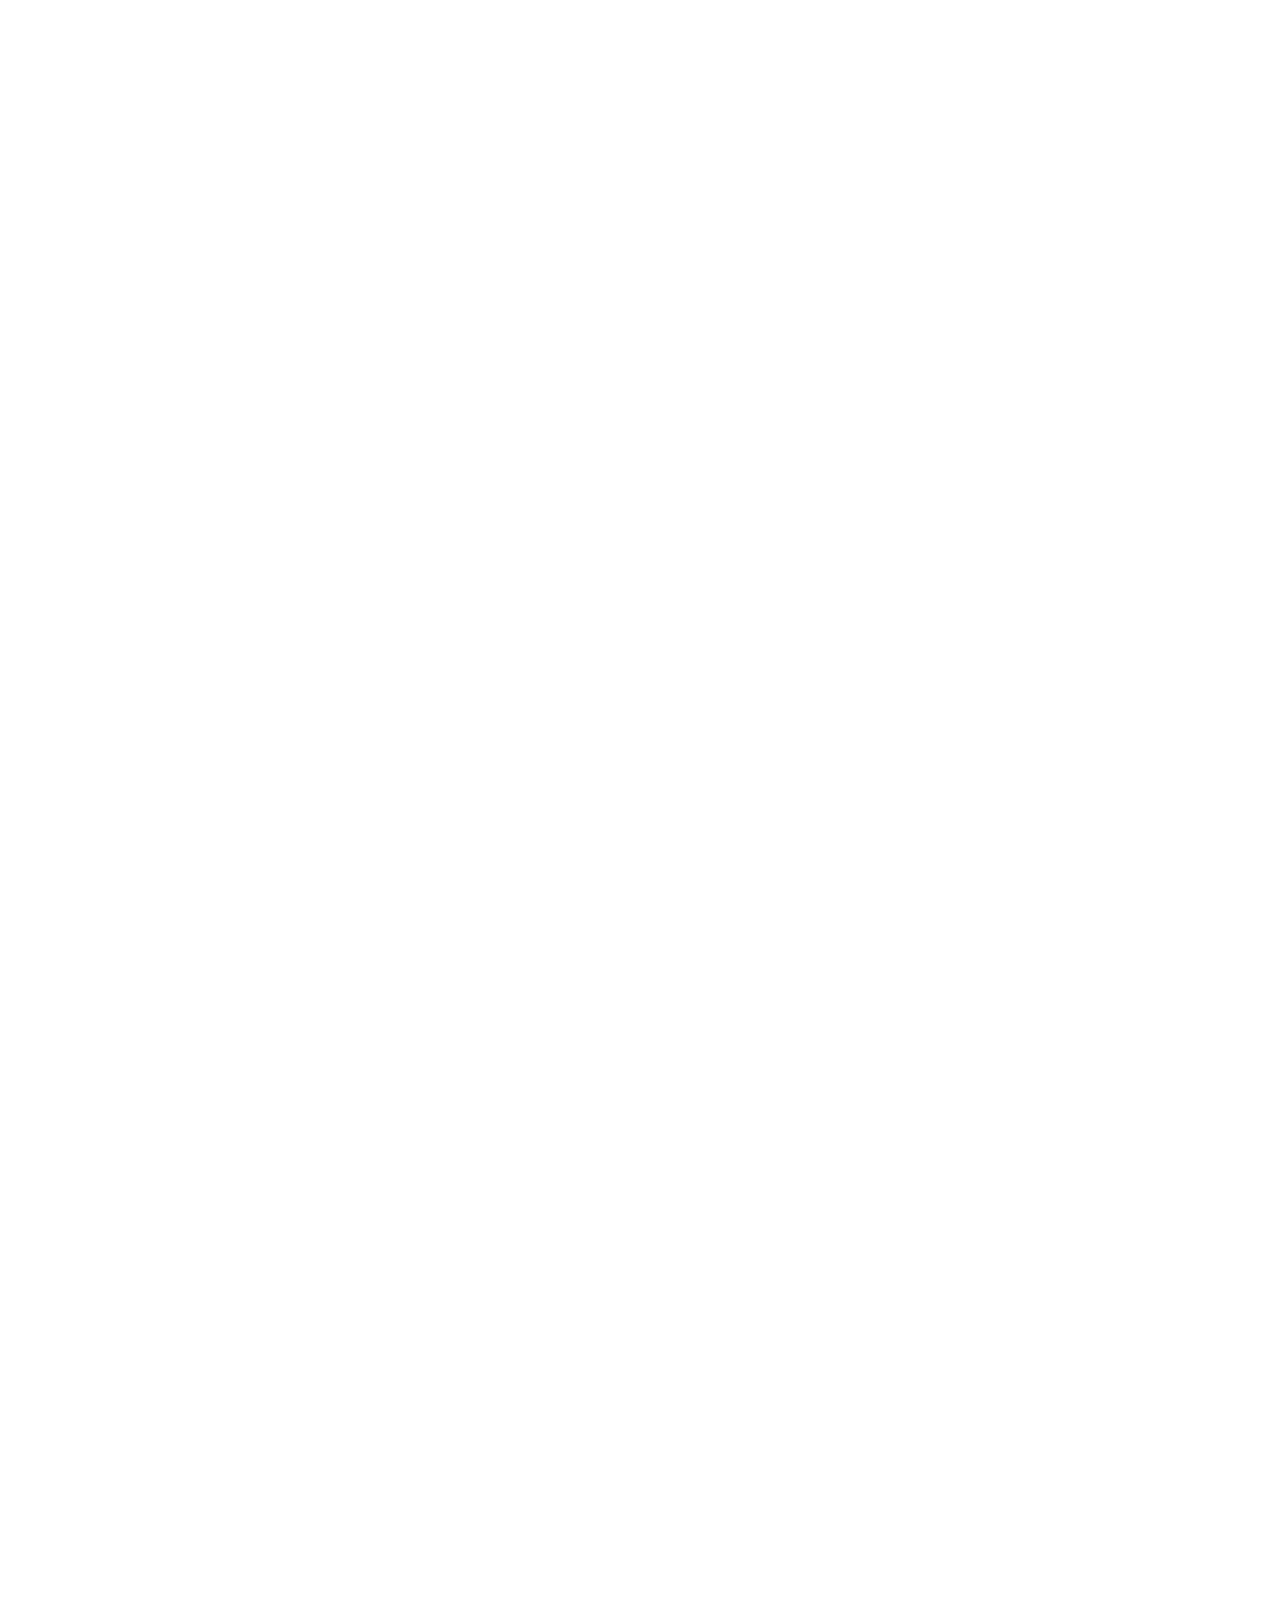
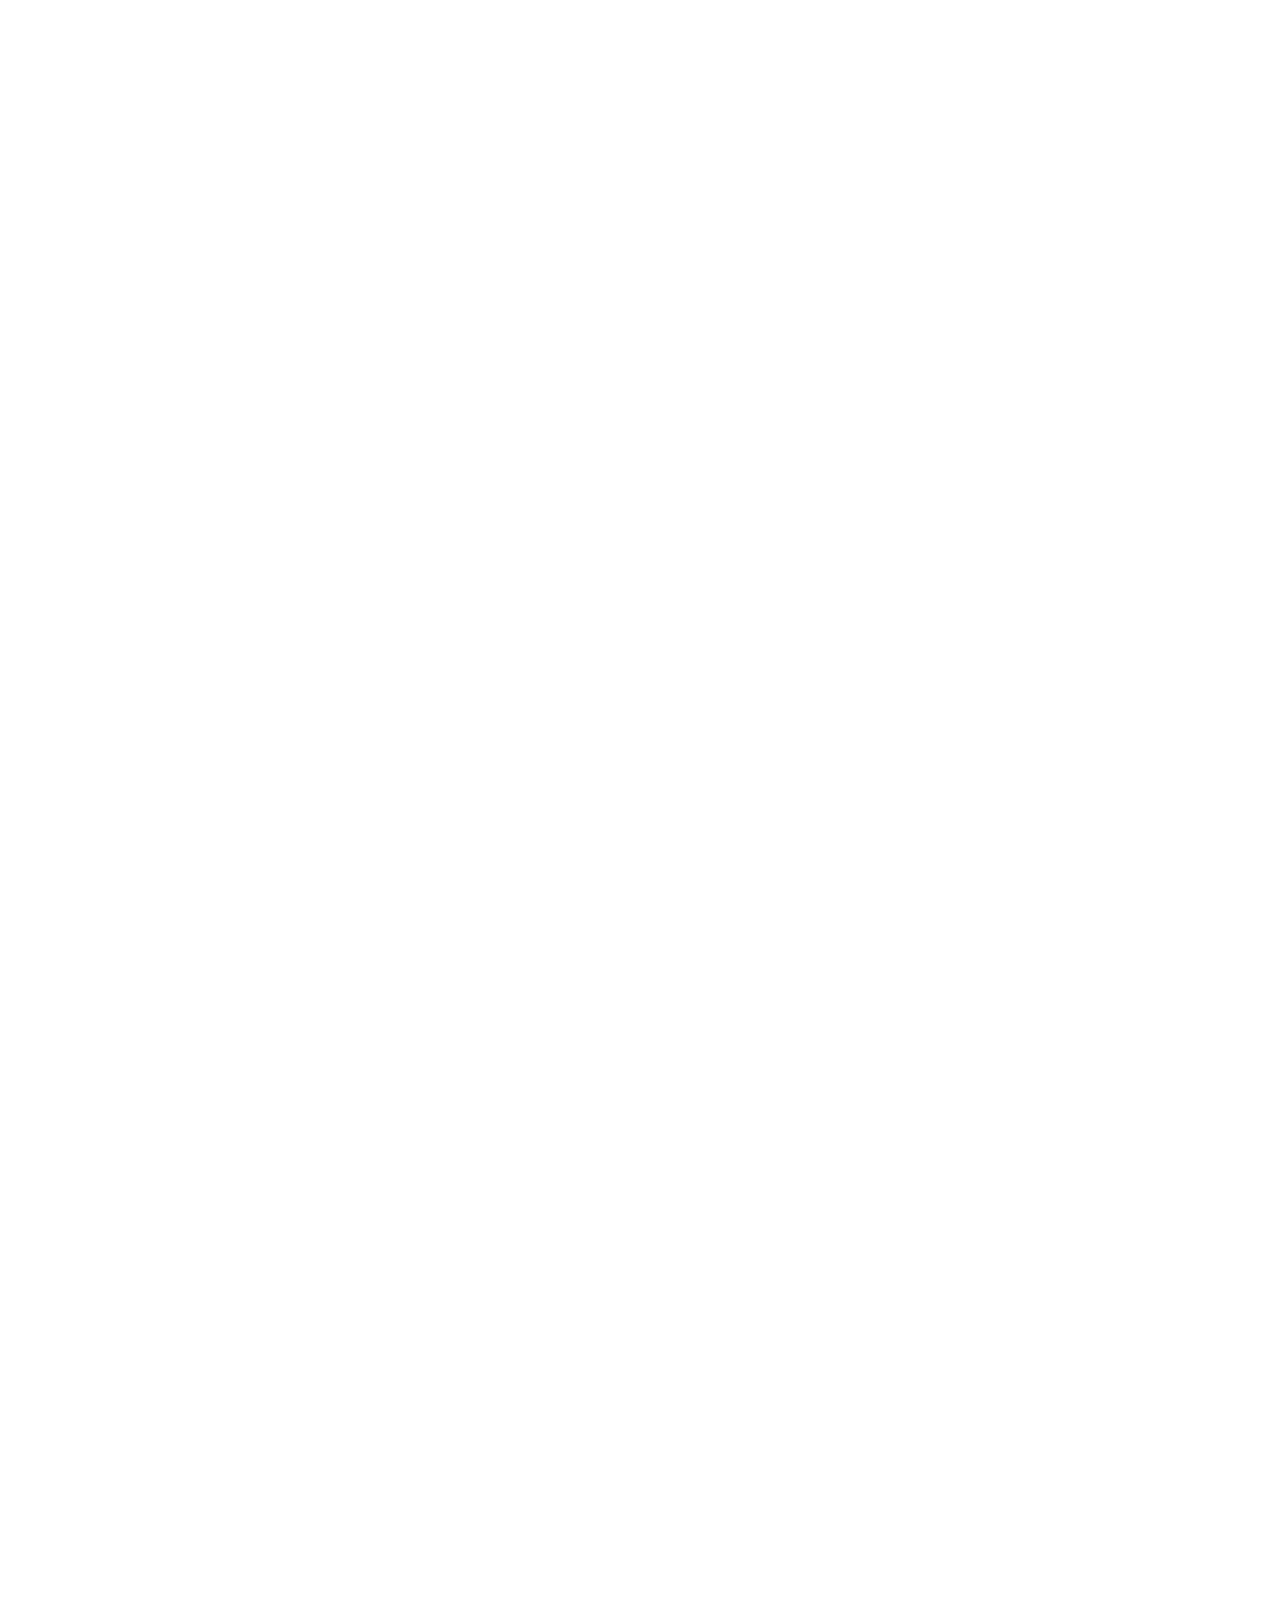
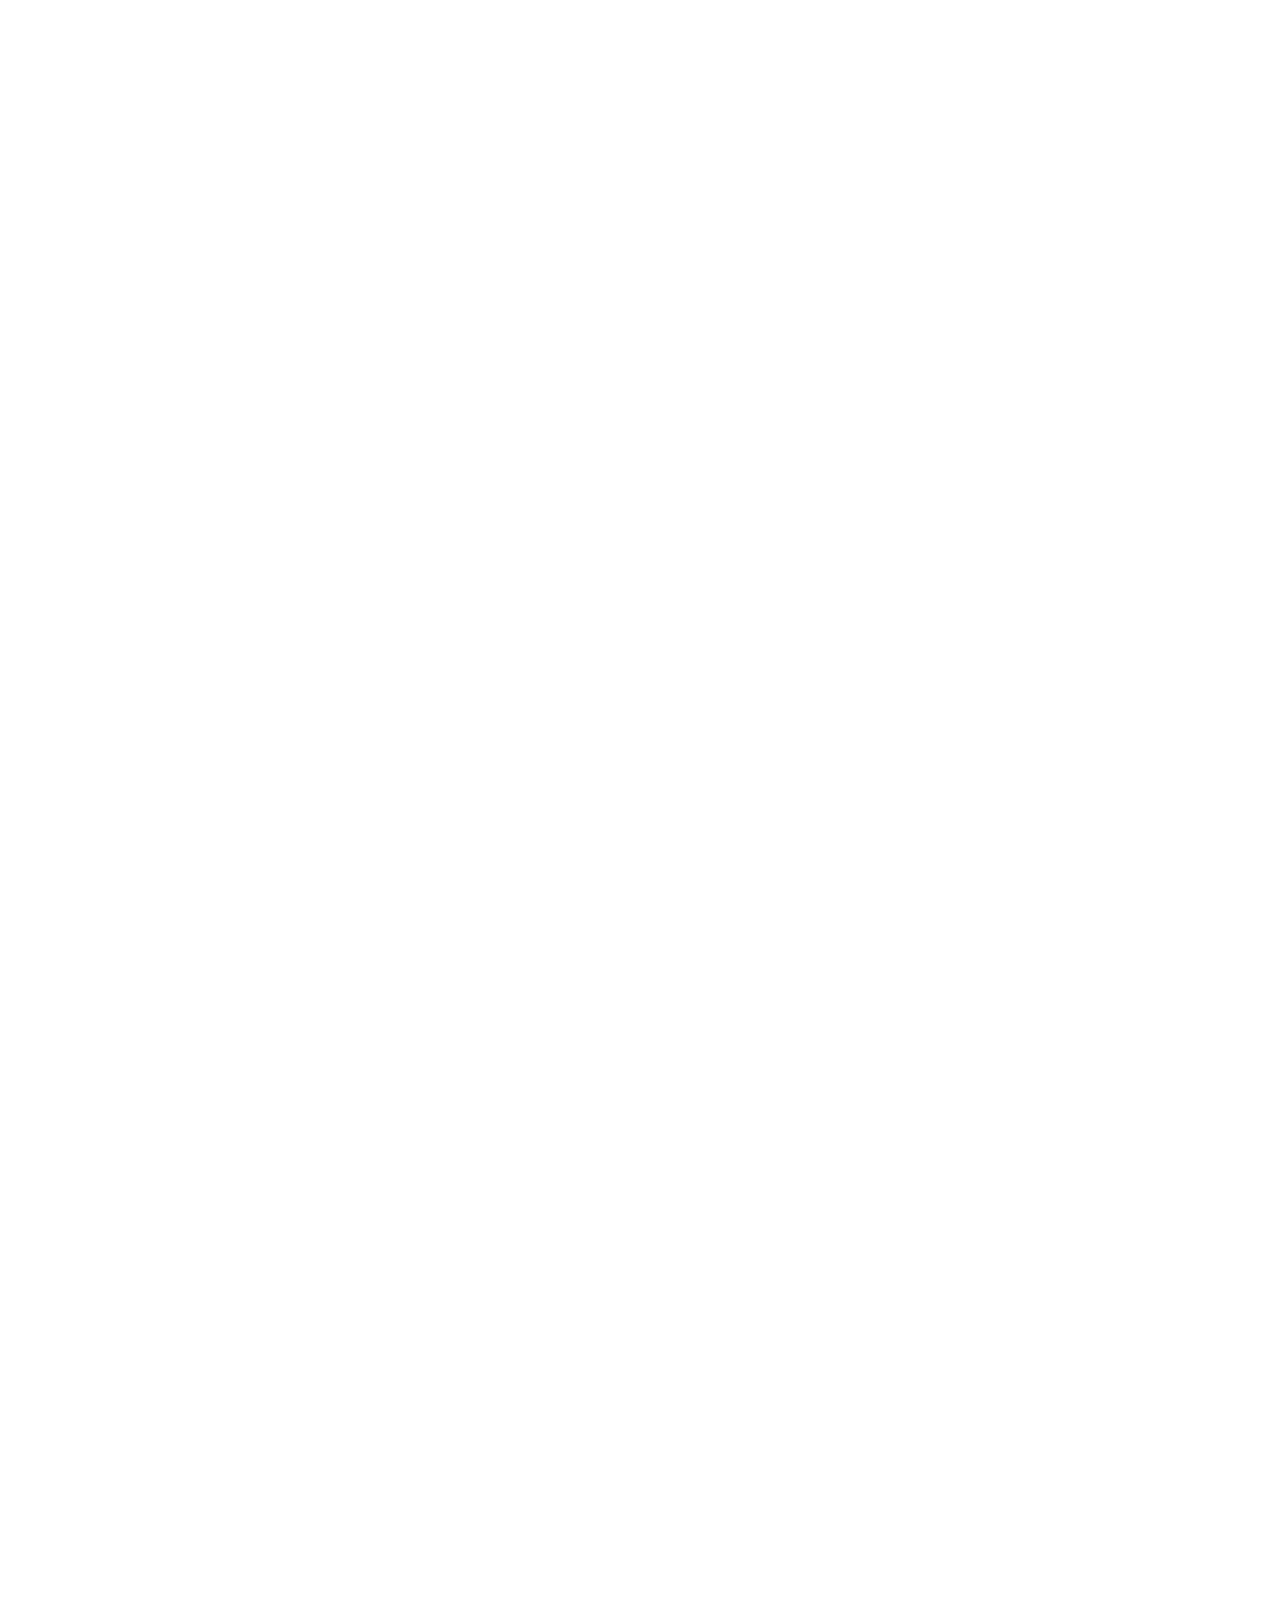
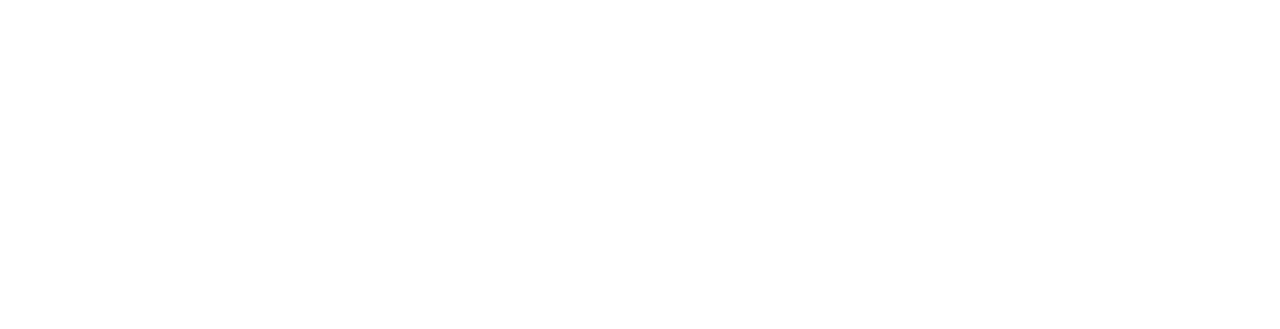
==== commit b6fe3b08: "Fixing number of pages" ====
--- a/index.html
+++ b/index.html
@@ -7,19 +7,23 @@
   <meta content="width=device-width, initial-scale=1.0" name="viewport" />
   <!-- Meta tags for Pixel Pulse website -->
 
-<meta name="description" content="Pixel Pulse is a leading software company specializing in custom web and mobile app development, innovative software solutions, and brand marketing strategies. We deliver high-quality, user-centric digital products to help businesses grow.">
-<meta name="keywords" content="Pixel Pulse, Pixel Pulse company, Mobile App Development, Custom Software Solutions, Brand Marketing, Software Development Company, Digital Transformation Services, Innovative Software Solutions, Web Design and Development, Mobile App Design, Digital Product Development, User-Centric Design, Custom Web Applications, Software Company in [Your Location], Digital Marketing Solutions, App Development Experts, Enterprise Software Solutions, Full-Stack Development, Responsive Web Design, Tailored Software Development, Website Development Company">
-<meta name="robots" content="index, follow">
-<meta name="author" content="Pixel Pulse">
-<meta name="viewport" content="width=device-width, initial-scale=1.0">
-<meta property="og:title" content="Pixel Pulse | Software Development and Brand Marketing Solutions">
-<meta property="og:description" content="Pixel Pulse delivers high-quality web and mobile app development, custom software solutions, and brand marketing strategies to help your business succeed in the digital world.">
-<meta property="og:image" content="/images/PixelPulselogo2.png">
-<meta property="og:url" content="https://www.pixpulsed.com">
-<meta property="og:type" content="website">
-<meta name="twitter:title" content="Pixel Pulse | Software Development and Brand Marketing Solutions">
-<meta name="twitter:description" content="Pixel Pulse provides innovative software solutions, web and mobile app development, and brand marketing services to drive growth and success for your business.">
-<meta name="facebook:image" content="/images/PixelPulselogo2.png">
+  <meta name="description"
+    content="Pixel Pulse is a leading software company specializing in custom web and mobile app development, innovative software solutions, and brand marketing strategies. We deliver high-quality, user-centric digital products to help businesses grow.">
+  <meta name="keywords"
+    content="Pixel Pulse, Pixel Pulse company, Mobile App Development, Custom Software Solutions, Brand Marketing, Software Development Company, Digital Transformation Services, Innovative Software Solutions, Web Design and Development, Mobile App Design, Digital Product Development, User-Centric Design, Custom Web Applications, Software Company in [Your Location], Digital Marketing Solutions, App Development Experts, Enterprise Software Solutions, Full-Stack Development, Responsive Web Design, Tailored Software Development, Website Development Company">
+  <meta name="robots" content="index, follow">
+  <meta name="author" content="Pixel Pulse">
+  <meta name="viewport" content="width=device-width, initial-scale=1.0">
+  <meta property="og:title" content="Pixel Pulse | Software Development and Brand Marketing Solutions">
+  <meta property="og:description"
+    content="Pixel Pulse delivers high-quality web and mobile app development, custom software solutions, and brand marketing strategies to help your business succeed in the digital world.">
+  <meta property="og:image" content="/images/PixelPulselogo2.png">
+  <meta property="og:url" content="https://www.pixpulsed.com">
+  <meta property="og:type" content="website">
+  <meta name="twitter:title" content="Pixel Pulse | Software Development and Brand Marketing Solutions">
+  <meta name="twitter:description"
+    content="Pixel Pulse provides innovative software solutions, web and mobile app development, and brand marketing services to drive growth and success for your business.">
+  <meta name="facebook:image" content="/images/PixelPulselogo2.png">
 
   <meta content="" name="description" />
 
@@ -184,7 +188,7 @@
                 <p class="mb-2">Email Us</p>
                 <h6 class="mb-0">
                   <a href="/cdn-cgi/l/email-protection" class="__cf_email__"
-                    data-cfemail="85ecebe3eac5e0fde4e8f5e9e0abe6eae8">[email�&nbsp;protected]</a>
+                    data-cfemail="85ecebe3eac5e0fde4e8f5e9e0abe6eae8">[johnsonachuk5@gmail.com]</a>
                 </h6>
               </div>
             </div>
@@ -204,27 +208,10 @@
       <div class="navbar-nav me-auto p-3 p-lg-0">
         <a href="index.html" class="nav-item nav-link active">Home</a>
         <a href="about.html" class="nav-item nav-link">About Us</a>
-        <div class="nav-item dropdown">
-          <a href="#" class="nav-link dropdown-toggle" data-bs-toggle="dropdown">Services</a>
-          <div class="dropdown-menu border-0 rounded-0 rounded-bottom m-0">
-            <a href="service.html" class="dropdown-item">Service Grid</a>
-            <a href="service-detail.html" class="dropdown-item">Service Detail</a>
-          </div>
-        </div>
-        <div class="nav-item dropdown">
-          <a href="#" class="nav-link dropdown-toggle" data-bs-toggle="dropdown">Projects</a>
-          <div class="dropdown-menu border-0 rounded-0 rounded-bottom m-0">
-            <a href="project.html" class="dropdown-item">Project Grid</a>
-            <a href="project-detail.html" class="dropdown-item">Project Detail</a>
-          </div>
-        </div>
-        <div class="nav-item dropdown">
-          <a href="#" class="nav-link dropdown-toggle" data-bs-toggle="dropdown">Blogs</a>
-          <div class="dropdown-menu border-0 rounded-0 rounded-bottom m-0">
-            <a href="blog.html" class="dropdown-item">Blog Grid</a>
-            <a href="blog-detail.html" class="dropdown-item">Blog Detail</a>
-          </div>
-        </div>
+        <a href="service-detail.html" class="nav-item nav-link">Services</a>
+        <a href="project-detail.html" class="nav-item nav-link">Projects</a>
+        <a href="blog-detail.html" class="nav-item nav-link">Blog</a>
+
         <div class="nav-item dropdown">
           <a href="#" class="nav-link dropdown-toggle" data-bs-toggle="dropdown">Pages</a>
           <div class="dropdown-menu border-0 rounded-0 rounded-bottom m-0">
@@ -232,11 +219,10 @@
             <a href="feature.html" class="dropdown-item">Features</a>
             <a href="team.html" class="dropdown-item">Our Team</a>
             <a href="testimonial.html" class="dropdown-item">Testimonial</a>
-            <a href="404.html" class="dropdown-item">404 Page</a>
+            <!-- <a href="404.html" class="dropdown-item">404 Page</a> -->
             <a href="contact.html" class="dropdown-item">Contact Us</a>
           </div>
         </div>
-        <a href="UI-elements.html" class="nav-item nav-link">UI Elements</a>
       </div>
       <a href="contact.html" class="btn btn-sm btn-outline-light rounded-pill border-2 py-2 px-4 d-none d-lg-block">Get
         started</a>
@@ -316,7 +302,7 @@
           <div class="fact-item bg-light rounded text-center h-100 p-5">
             <i class="fa fa-certificate fa-4x text-primary mb-4"></i>
             <h5 class="mb-3">Years Experience</h5>
-            <h1 class="display-5 mb-0" data-toggle="counter-up">9</h1>
+            <h1 class="display-5 mb-0" data-toggle="counter-up">2</h1>
           </div>
         </div>
         <div class="col-lg-3 col-md-6 wow fadeInUp" data-wow-delay="0.3s">
@@ -330,14 +316,14 @@
           <div class="fact-item bg-light rounded text-center h-100 p-5">
             <i class="fa fa-users fa-4x text-primary mb-4"></i>
             <h5 class="mb-3">Satisfied Clients</h5>
-            <h1 class="display-5 mb-0" data-toggle="counter-up">289</h1>
+            <h1 class="display-5 mb-0" data-toggle="counter-up">22</h1>
           </div>
         </div>
         <div class="col-lg-3 col-md-6 wow fadeInUp" data-wow-delay="0.7s">
           <div class="fact-item bg-light rounded text-center h-100 p-5">
             <i class="fa fa-check fa-4x text-primary mb-4"></i>
             <h5 class="mb-3">Projects Done</h5>
-            <h1 class="display-5 mb-0" data-toggle="counter-up">334</h1>
+            <h1 class="display-5 mb-0" data-toggle="counter-up">34</h1>
           </div>
         </div>
       </div>
@@ -804,7 +790,7 @@
           </p>
           <p class="mb-2">
             <i class="fa fa-envelope me-3"></i><a href="/cdn-cgi/l/email-protection" class="__cf_email__"
-              data-cfemail="afc6c1c9c0efcad7cec2dfc3ca81ccc0c2">[email�&nbsp;protected]</a>
+              data-cfemail="afc6c1c9c0efcad7cec2dfc3ca81ccc0c2">[johnsonachuk5@gmail.com]</a>
           </p>
           <div class="d-flex pt-2">
             <a class="btn btn-square btn-outline-secondary rounded-circle me-1" href=""><i
@@ -893,4 +879,4 @@
   <script src="js/rocket-loader.min.js" data-cf-settings="b17a7f846be6cbba4824e13c-|49" defer=""></script>
 </body>
 
-</html>
+</html>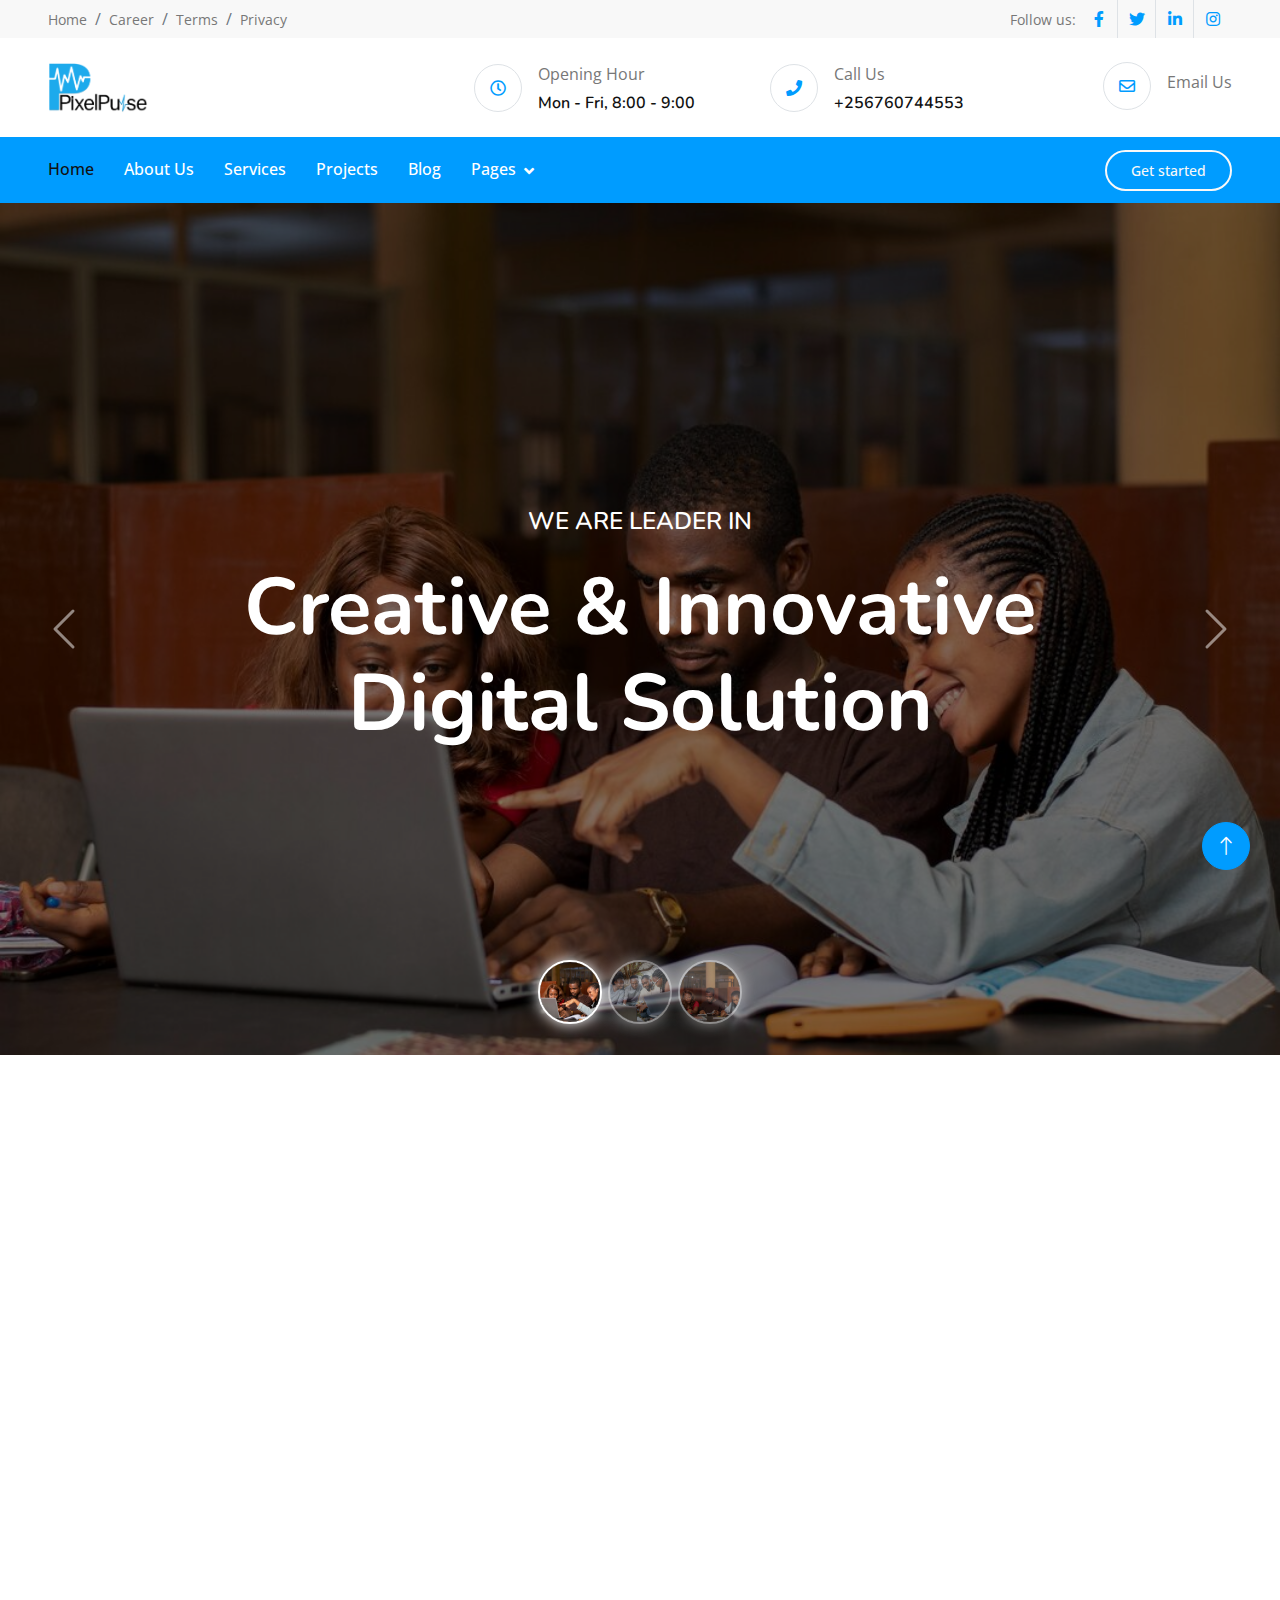
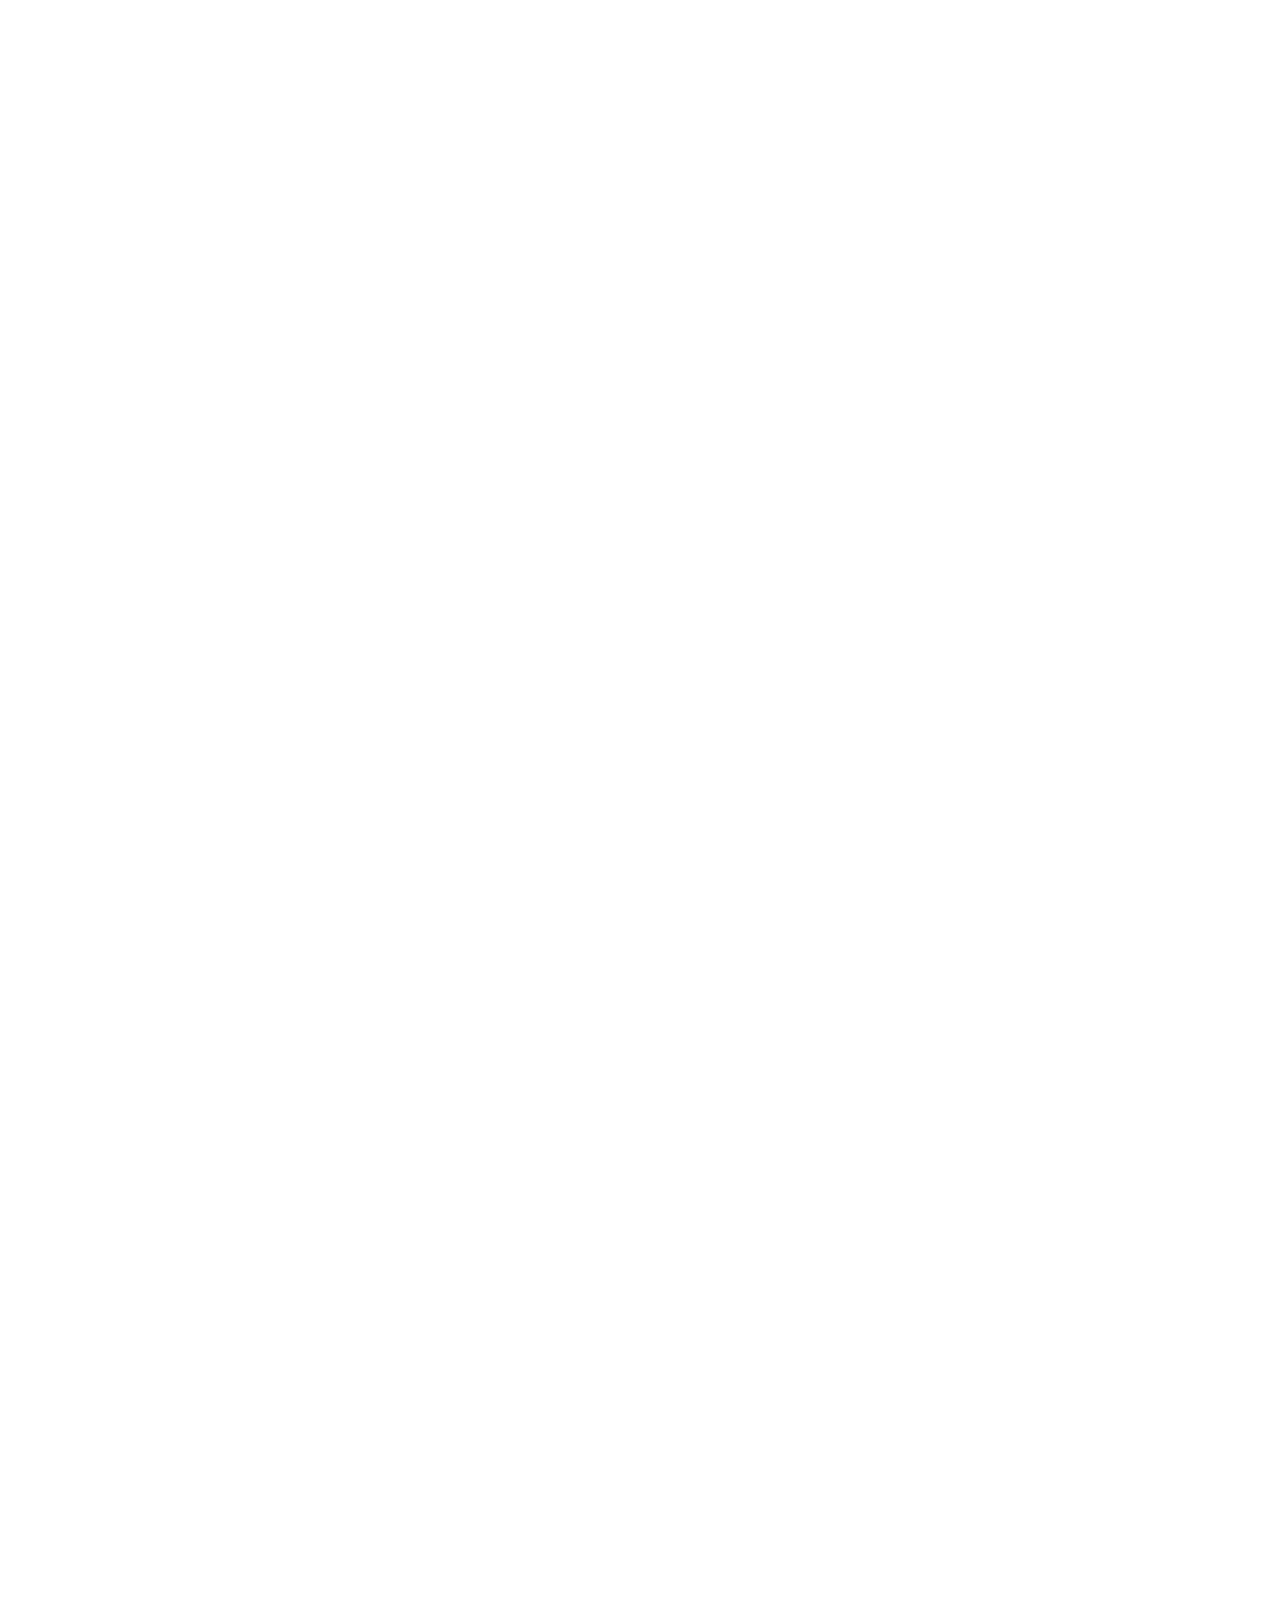
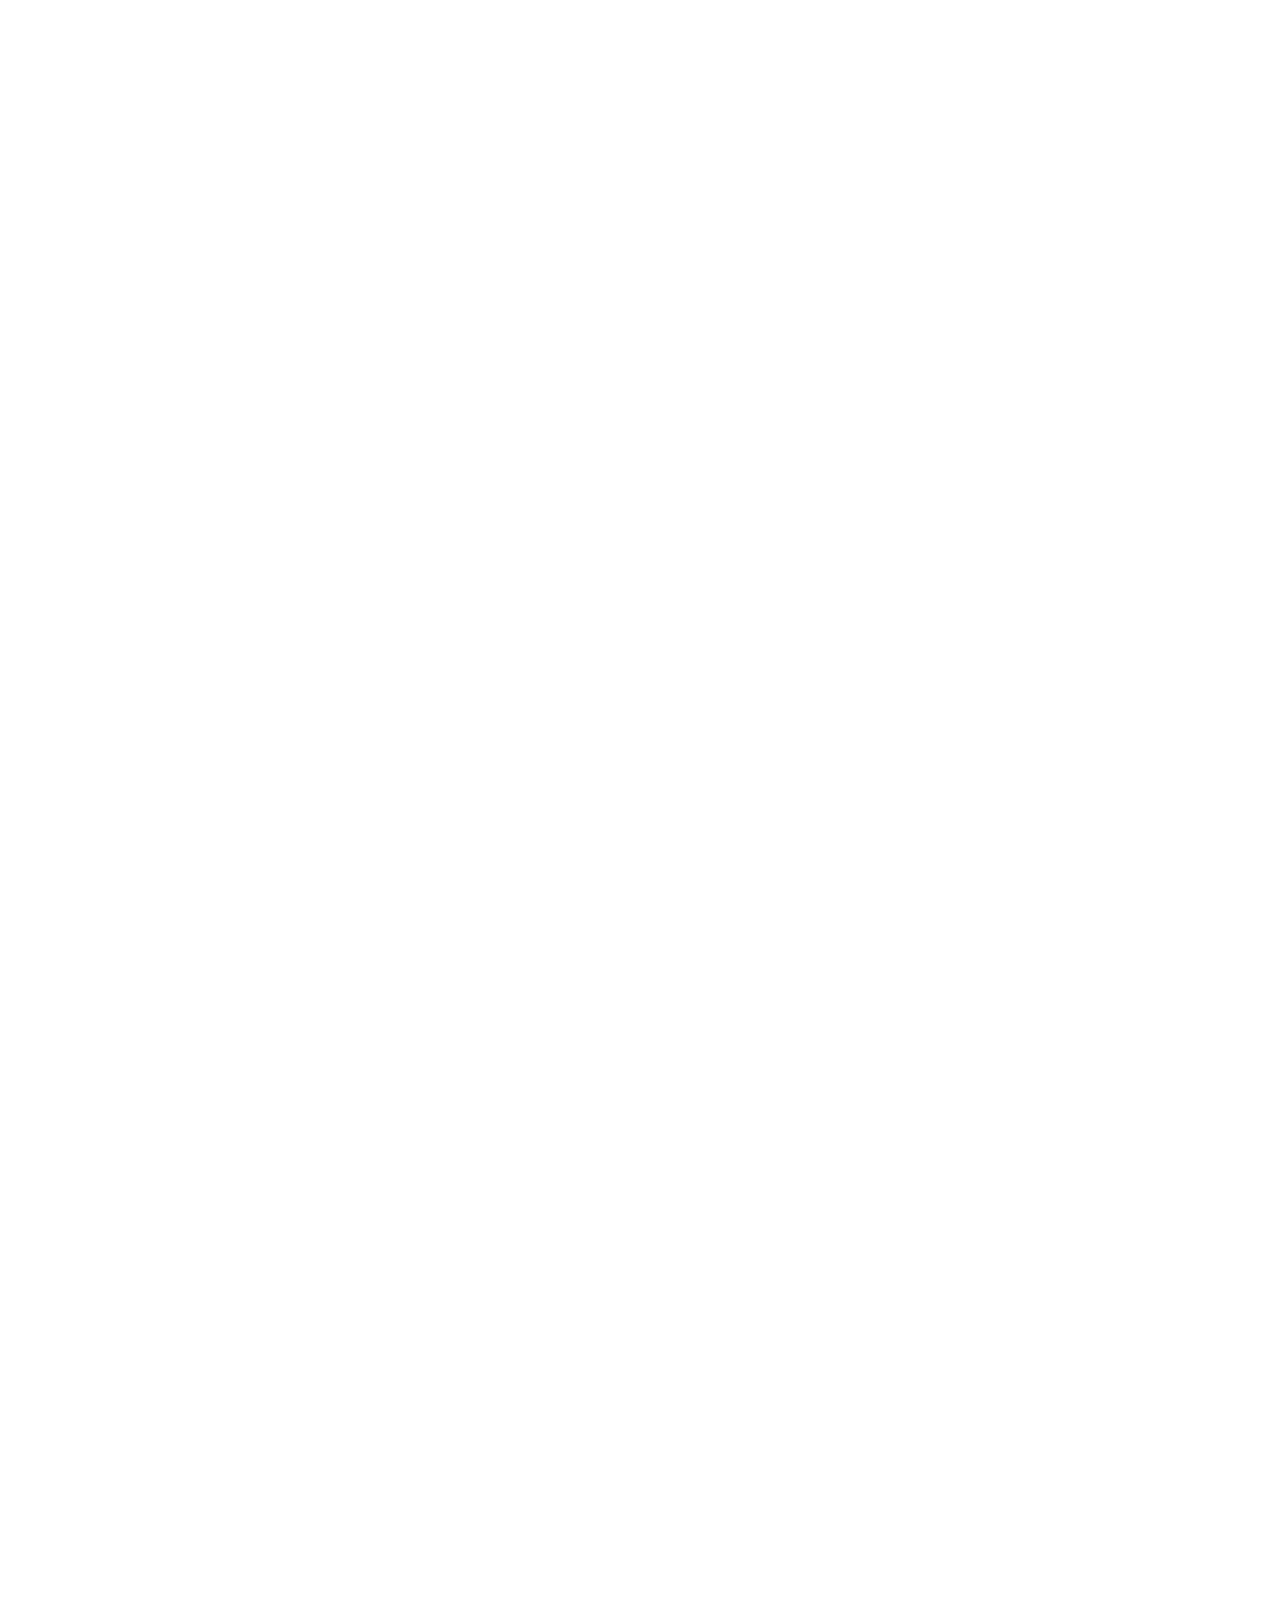
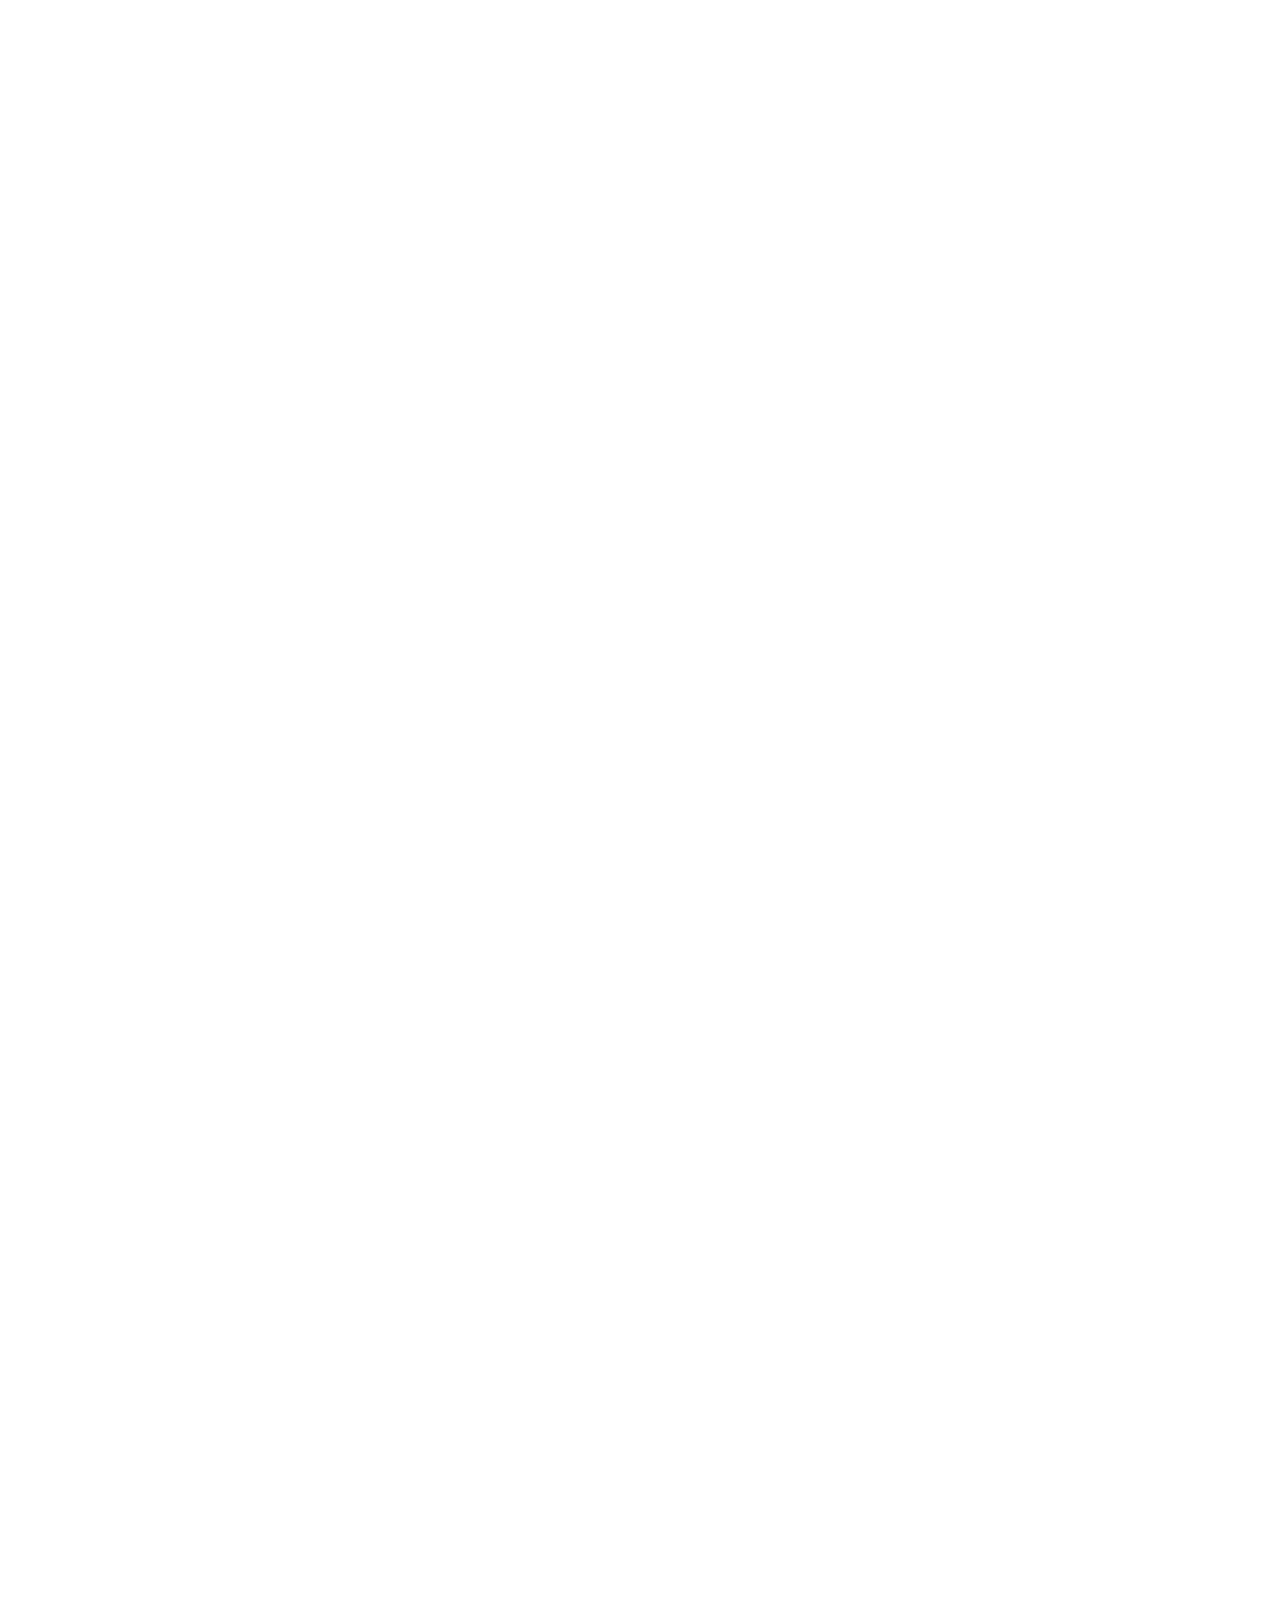
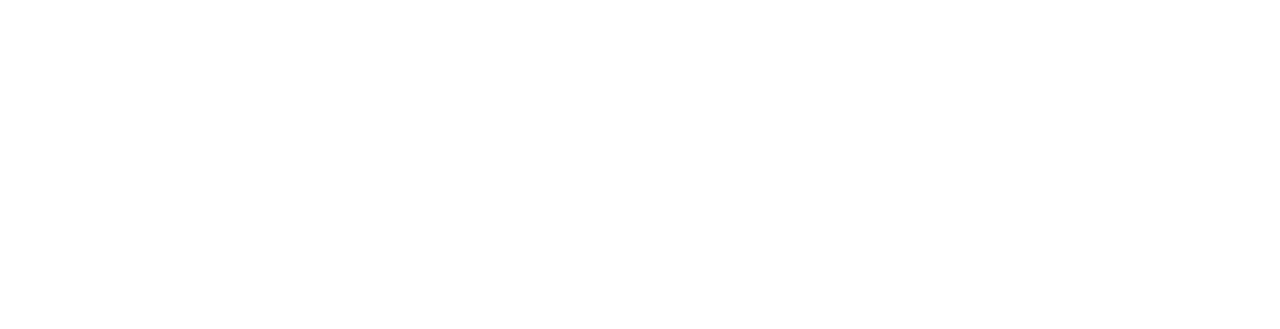
==== commit a8bb5d20: "update" ====
--- a/index.html
+++ b/index.html
@@ -187,8 +187,7 @@
               <div class="ps-3">
                 <p class="mb-2">Email Us</p>
                 <h6 class="mb-0">
-                  <a href="/cdn-cgi/l/email-protection" class="__cf_email__"
-                    data-cfemail="85ecebe3eac5e0fde4e8f5e9e0abe6eae8">[johnsonachuk5@gmail.com]</a>
+
                 </h6>
               </div>
             </div>
@@ -208,9 +207,9 @@
       <div class="navbar-nav me-auto p-3 p-lg-0">
         <a href="index.html" class="nav-item nav-link active">Home</a>
         <a href="about.html" class="nav-item nav-link">About Us</a>
-        <a href="service-detail.html" class="nav-item nav-link">Services</a>
-        <a href="project-detail.html" class="nav-item nav-link">Projects</a>
-        <a href="blog-detail.html" class="nav-item nav-link">Blog</a>
+        <a href="services.html" class="nav-item nav-link">Services</a>
+        <a href="project.html" class="nav-item nav-link">Projects</a>
+        <a href="blog.html" class="nav-item nav-link">Blog</a>
 
         <div class="nav-item dropdown">
           <a href="#" class="nav-link dropdown-toggle" data-bs-toggle="dropdown">Pages</a>
@@ -302,7 +301,7 @@
           <div class="fact-item bg-light rounded text-center h-100 p-5">
             <i class="fa fa-certificate fa-4x text-primary mb-4"></i>
             <h5 class="mb-3">Years Experience</h5>
-            <h1 class="display-5 mb-0" data-toggle="counter-up">2</h1>
+            <h1 class="display-5 mb-0" data-toggle="counter-up">5</h1>
           </div>
         </div>
         <div class="col-lg-3 col-md-6 wow fadeInUp" data-wow-delay="0.3s">
@@ -316,14 +315,14 @@
           <div class="fact-item bg-light rounded text-center h-100 p-5">
             <i class="fa fa-users fa-4x text-primary mb-4"></i>
             <h5 class="mb-3">Satisfied Clients</h5>
-            <h1 class="display-5 mb-0" data-toggle="counter-up">22</h1>
+            <h1 class="display-5 mb-0" data-toggle="counter-up">103</h1>
           </div>
         </div>
         <div class="col-lg-3 col-md-6 wow fadeInUp" data-wow-delay="0.7s">
           <div class="fact-item bg-light rounded text-center h-100 p-5">
             <i class="fa fa-check fa-4x text-primary mb-4"></i>
             <h5 class="mb-3">Projects Done</h5>
-            <h1 class="display-5 mb-0" data-toggle="counter-up">34</h1>
+            <h1 class="display-5 mb-0" data-toggle="counter-up">117</h1>
           </div>
         </div>
       </div>
@@ -345,7 +344,7 @@
             </h6>
             <h1 class="display-6 mb-4">
               #1 Digital Solution With
-              <span class="text-primary">9 Years</span> Of Experience
+              <span class="text-primary">5 Years</span> Of Experience
             </h1>
             <p>
               Welcome to PixelPulse, where innovation meets excellence in
@@ -807,7 +806,7 @@
           <h5 class="text-light mb-4">Quick Links</h5>
           <a class="btn btn-link" href="about.html">About Us</a>
           <a class="btn btn-link" href="contact.html">Contact Us</a>
-          <a class="btn btn-link" href="service-detail.html">Our Services</a>
+          <a class="btn btn-link" href="services.html">Our Services</a>
           <a class="btn btn-link" href="">Terms &amp; Condition</a>
           <a class="btn btn-link" href="contact.html">Support</a>
         </div>
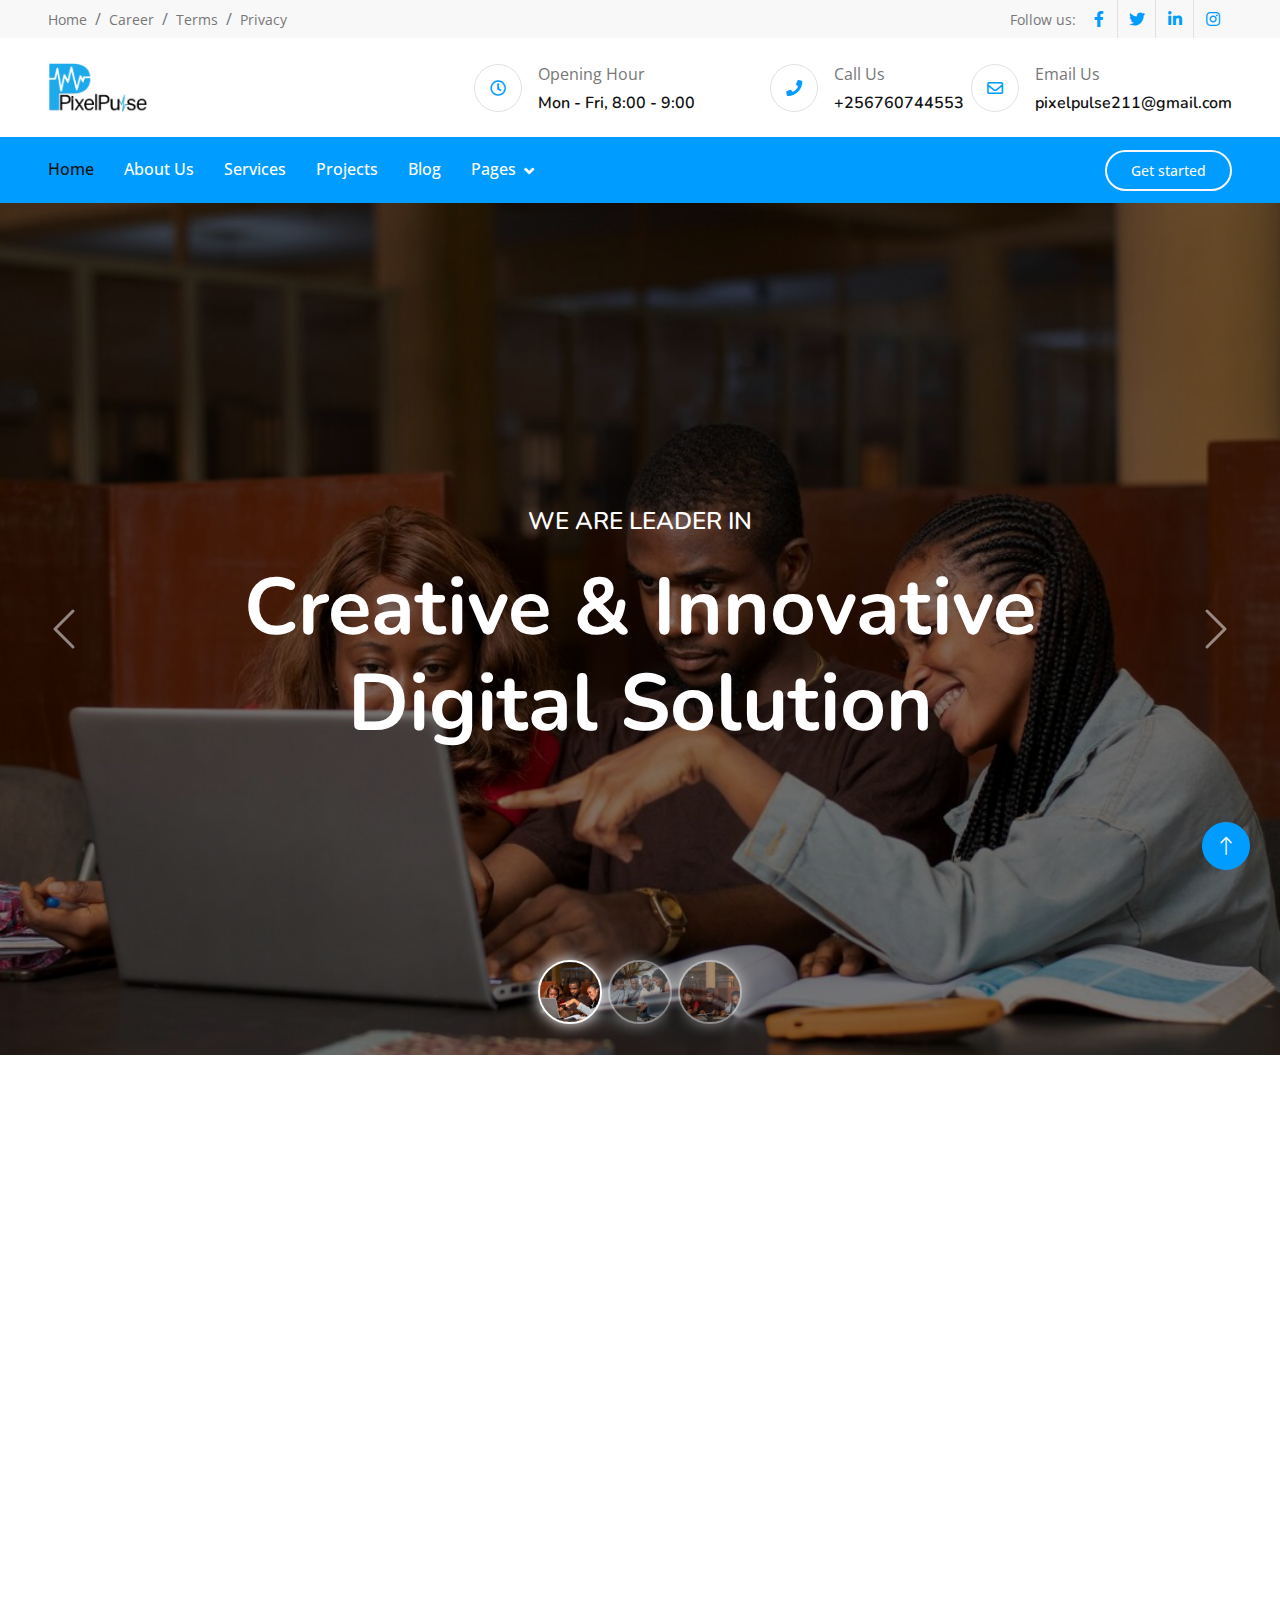
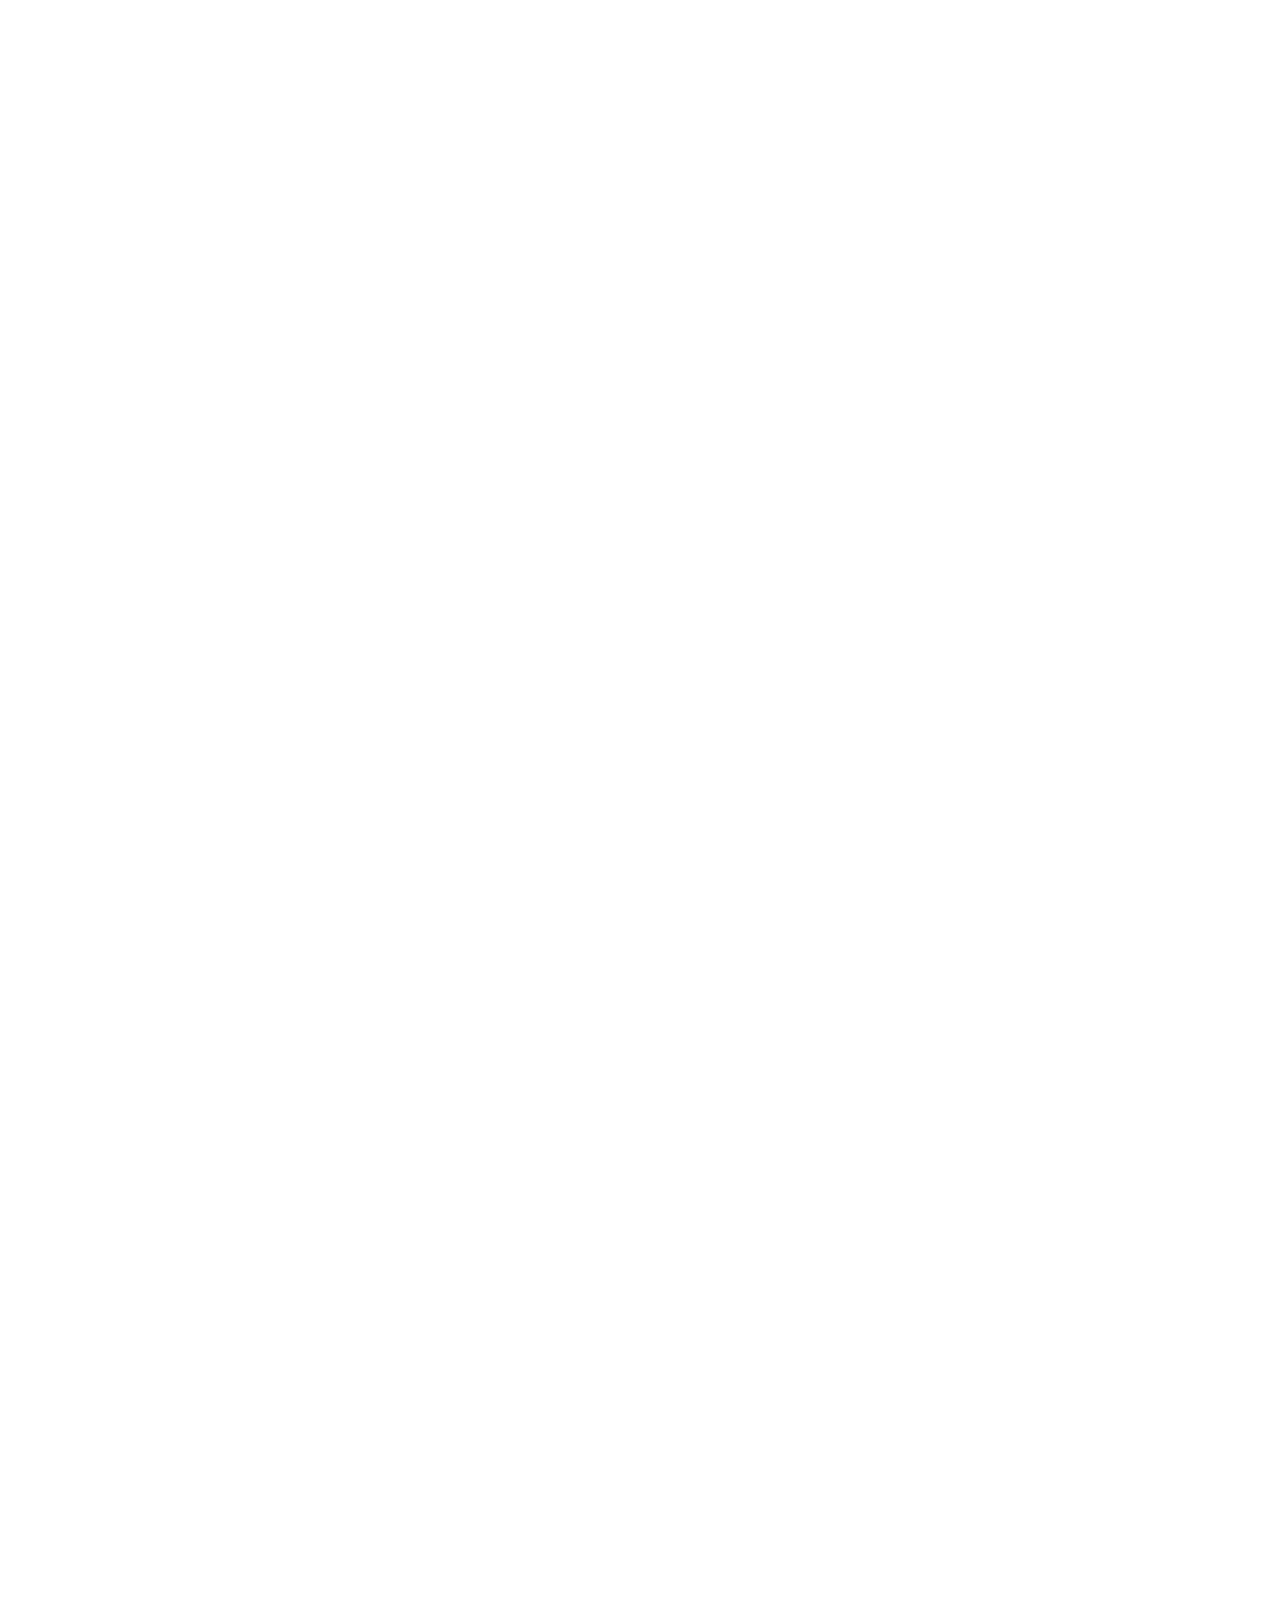
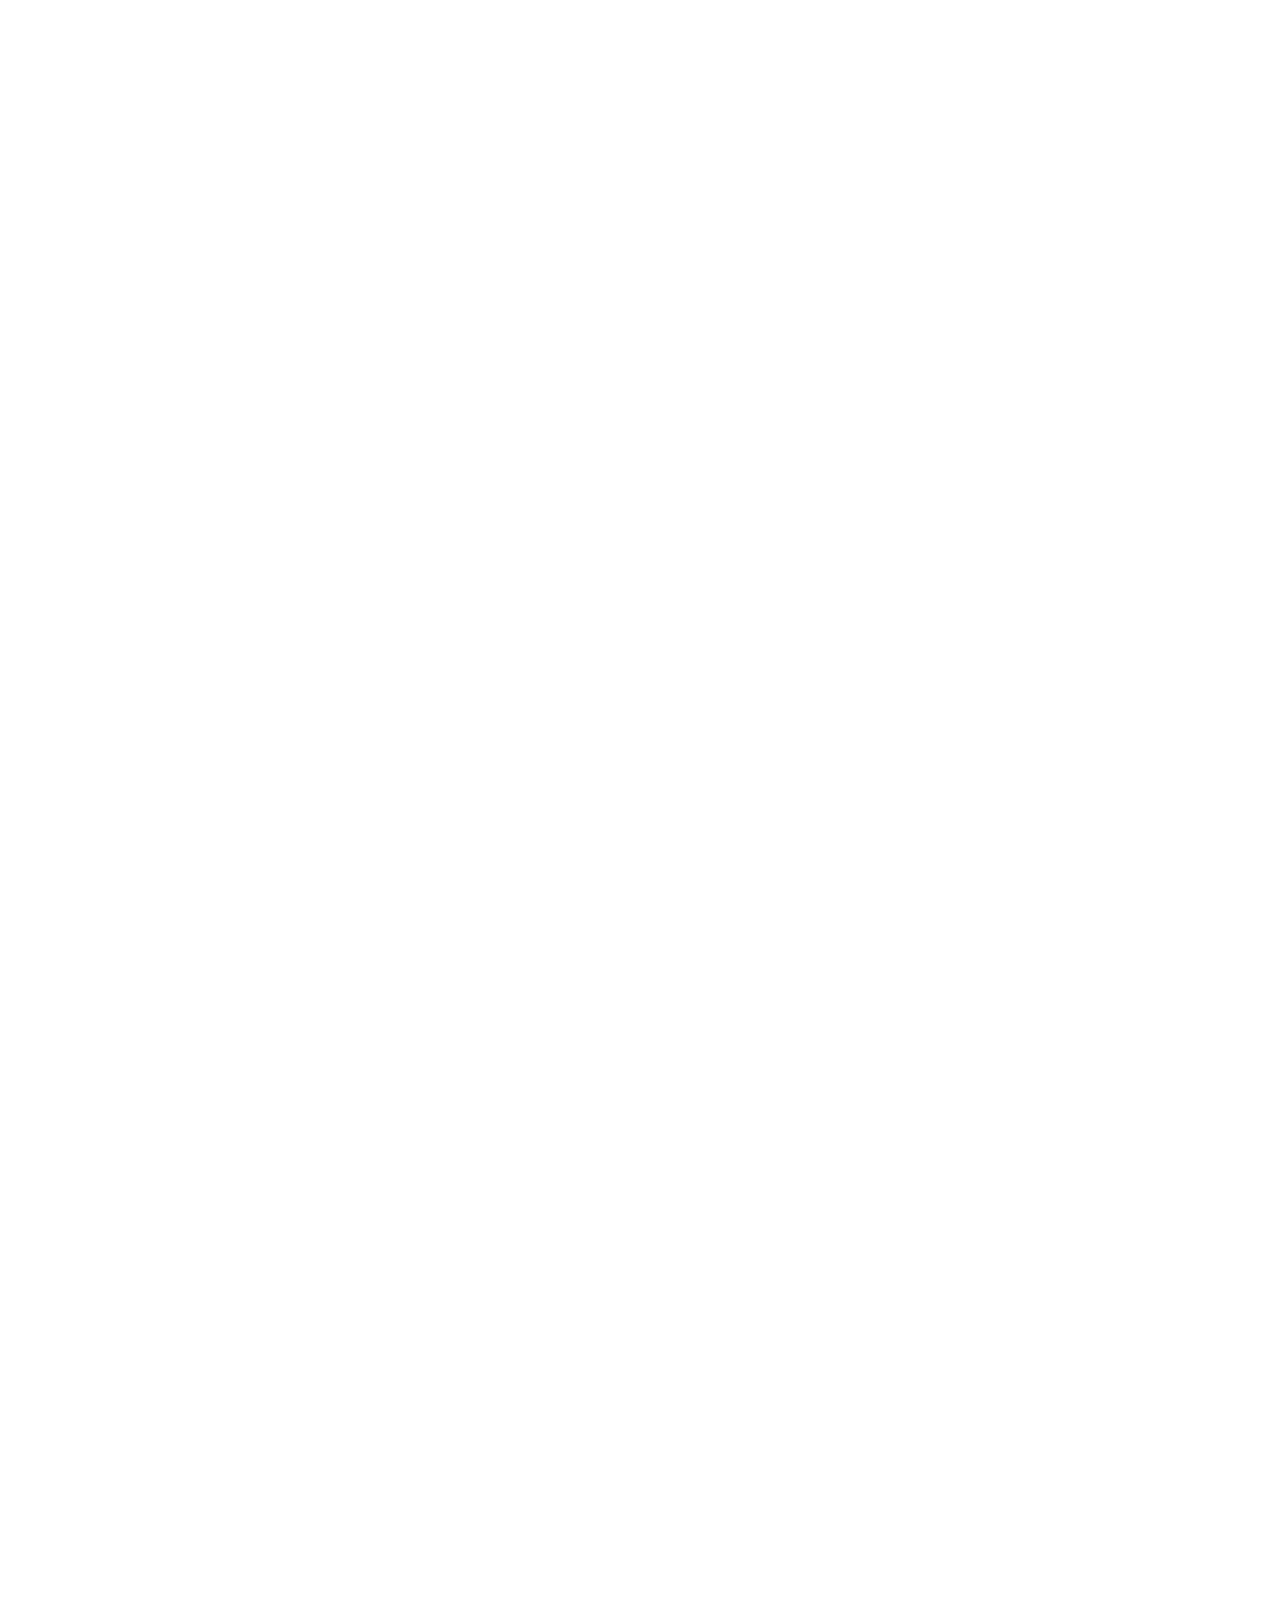
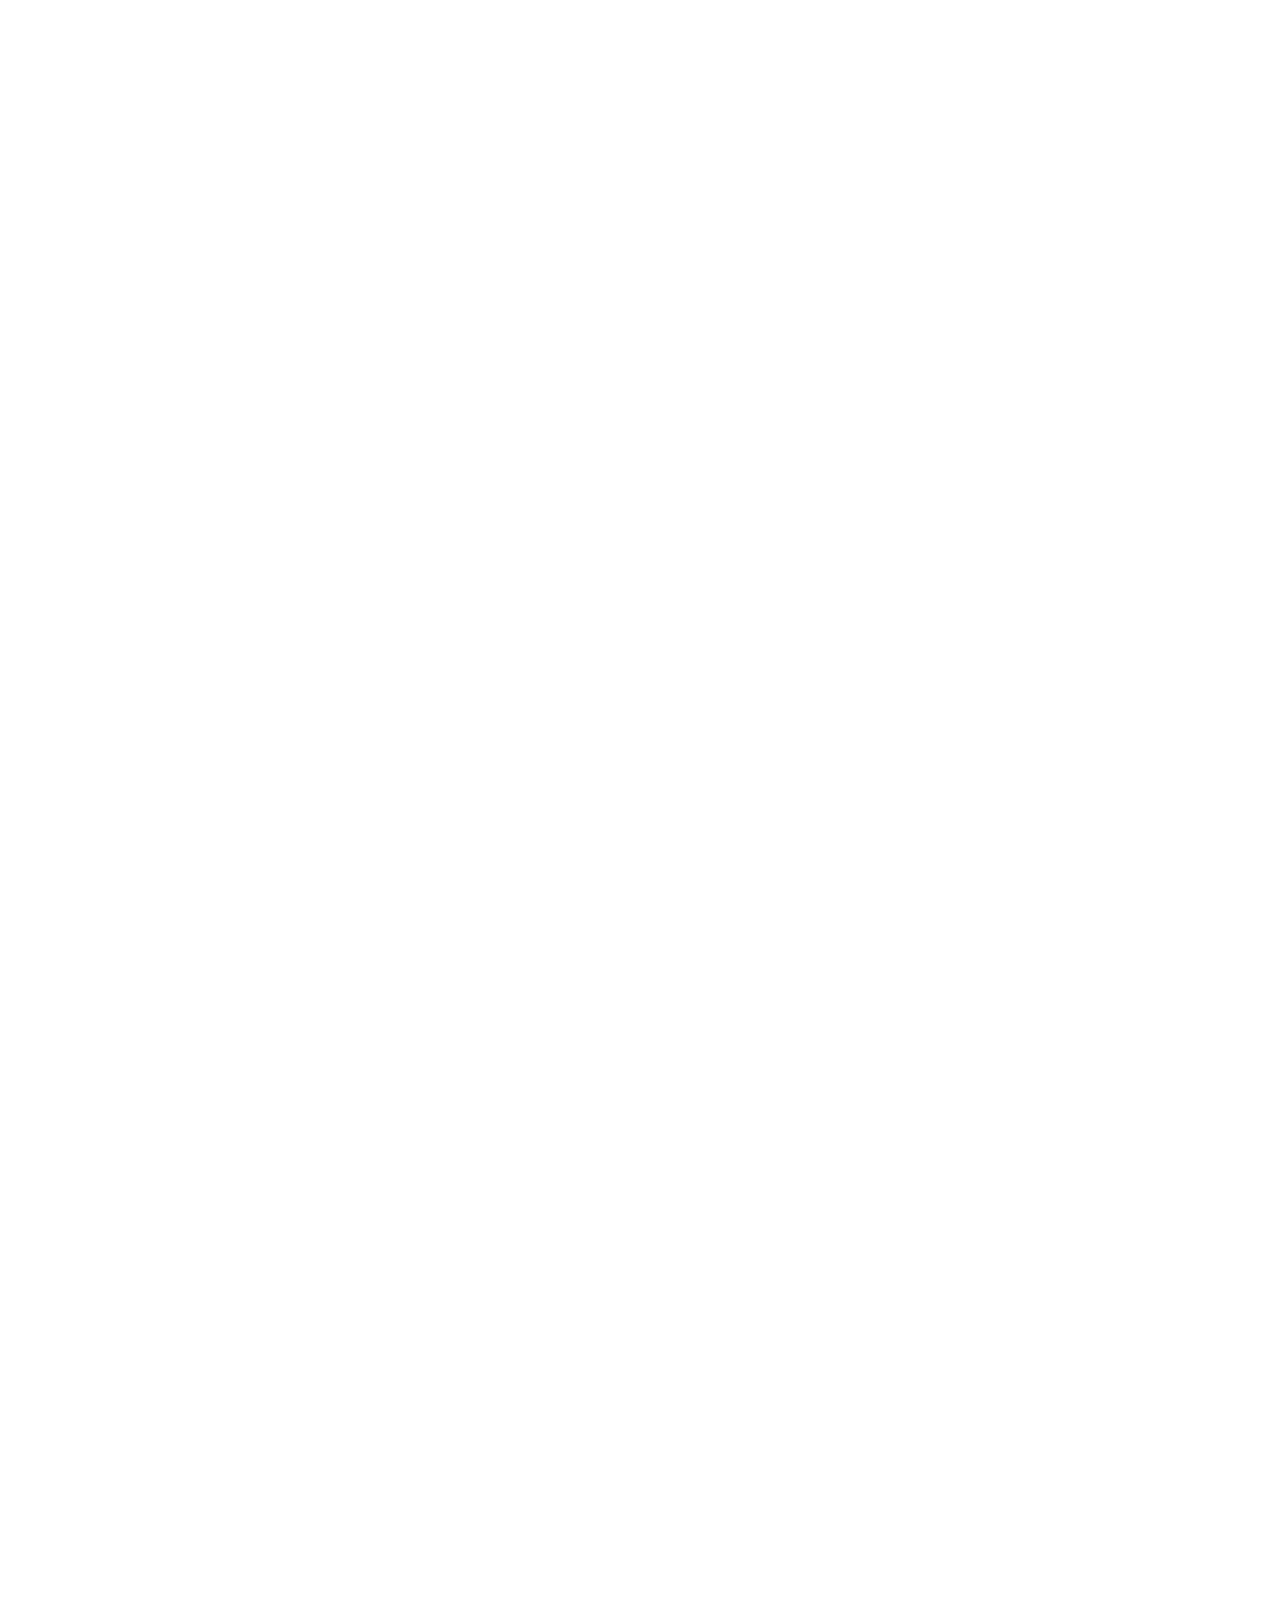
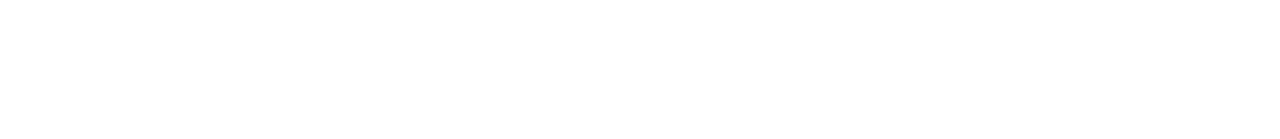
==== commit 5ead5419: "Updating the website" ====
--- a/index.html
+++ b/index.html
@@ -187,7 +187,7 @@
               <div class="ps-3">
                 <p class="mb-2">Email Us</p>
                 <h6 class="mb-0">
-
+                  pixelpulse211@gmail.com
                 </h6>
               </div>
             </div>
@@ -738,7 +738,7 @@
       <div class="row g-4">
         <div class="col-lg-4 col-md-6 wow fadeInUp" data-wow-delay="0.1s">
           <div class="blog-item">
-            <img class="img-fluid" src="images/blog-1.jpg" alt="" />
+            <img class="img-fluid" src="images/blog/AdobeStock_422097692_Preview.jpeg" alt="" />
             <div class="blog-text">
               <div class="breadcrumb">
                 <a class="breadcrumb-item small" href="#"><i class="fa fa-user me-2"></i>Admin</a>
@@ -750,25 +750,25 @@
         </div>
         <div class="col-lg-4 col-md-6 wow fadeInUp" data-wow-delay="0.3s">
           <div class="blog-item">
-            <img class="img-fluid" src="images/blog-2.jpg" alt="" />
+            <img class="img-fluid" src="images/blog/AdobeStock_487643146_Preview.jpeg" alt="" />
             <div class="blog-text">
               <div class="breadcrumb">
                 <a class="breadcrumb-item small" href="#"><i class="fa fa-user me-2"></i>Admin</a>
                 <a class="breadcrumb-item small" href="#"><i class="fa fa-calendar-alt me-2"></i>01 Jan, 2024</a>
               </div>
-              <a class="h4 mb-0" href="">Team meetings to disciss digital strategies</a>
+              <a class="h4 mb-0" href="">Team meetings to discuss digital strategies</a>
             </div>
           </div>
         </div>
         <div class="col-lg-4 col-md-6 wow fadeInUp" data-wow-delay="0.5s">
           <div class="blog-item">
-            <img class="img-fluid" src="images/blog-3.jpg" alt="" />
+            <img class="img-fluid" src="images/blog/AdobeStock_497665351_Preview.jpeg" alt="" />
             <div class="blog-text">
               <div class="breadcrumb">
                 <a class="breadcrumb-item small" href="#"><i class="fa fa-user me-2"></i>Admin</a>
                 <a class="breadcrumb-item small" href="#"><i class="fa fa-calendar-alt me-2"></i>01 Jan, 2024</a>
               </div>
-              <a class="h4 mb-0" href="">Discusion on innovative digital solution</a>
+              <a class="h4 mb-0" href="">Attending Discusions on innovative digital solution</a>
             </div>
           </div>
         </div>
@@ -789,7 +789,7 @@
           </p>
           <p class="mb-2">
             <i class="fa fa-envelope me-3"></i><a href="/cdn-cgi/l/email-protection" class="__cf_email__"
-              data-cfemail="afc6c1c9c0efcad7cec2dfc3ca81ccc0c2">[johnsonachuk5@gmail.com]</a>
+              data-cfemail="afc6c1c9c0efcad7cec2dfc3ca81ccc0c2">pixelpulse211@gmail.com</a>
           </p>
           <div class="d-flex pt-2">
             <a class="btn btn-square btn-outline-secondary rounded-circle me-1" href=""><i
